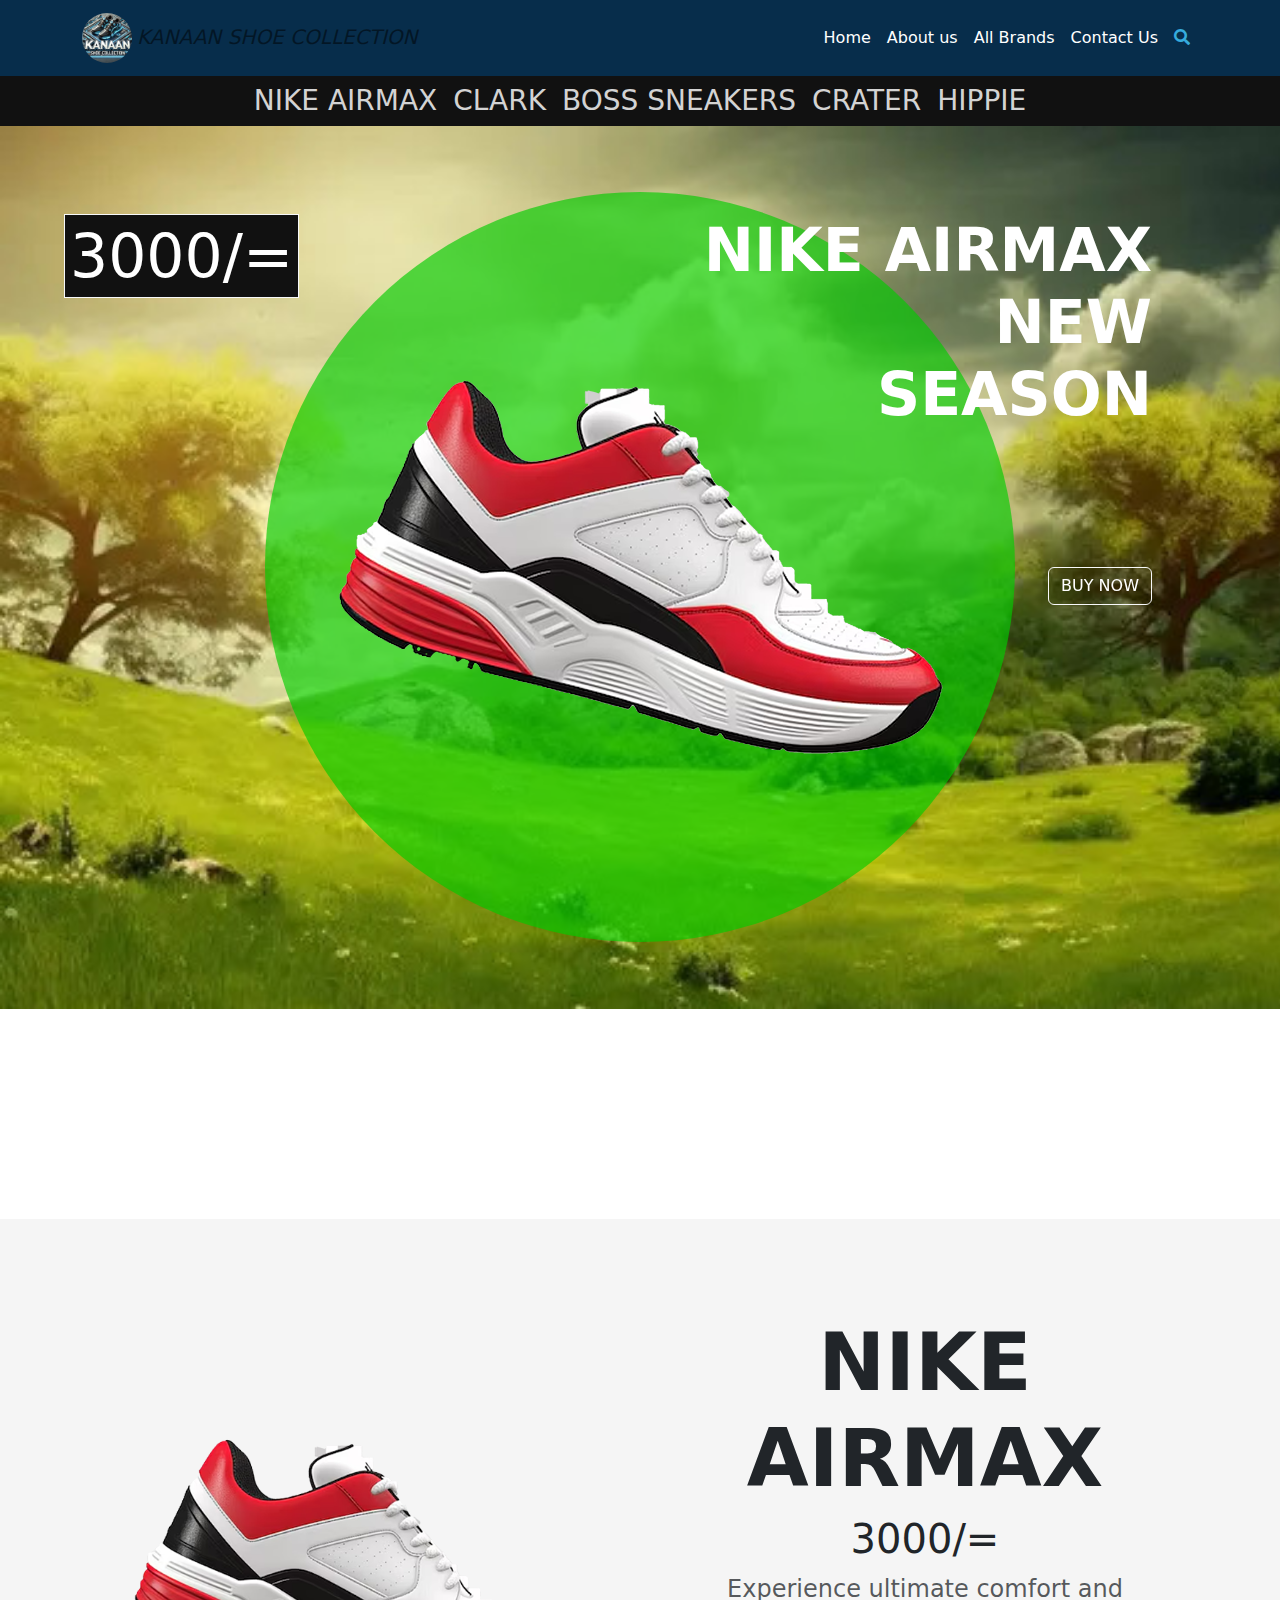
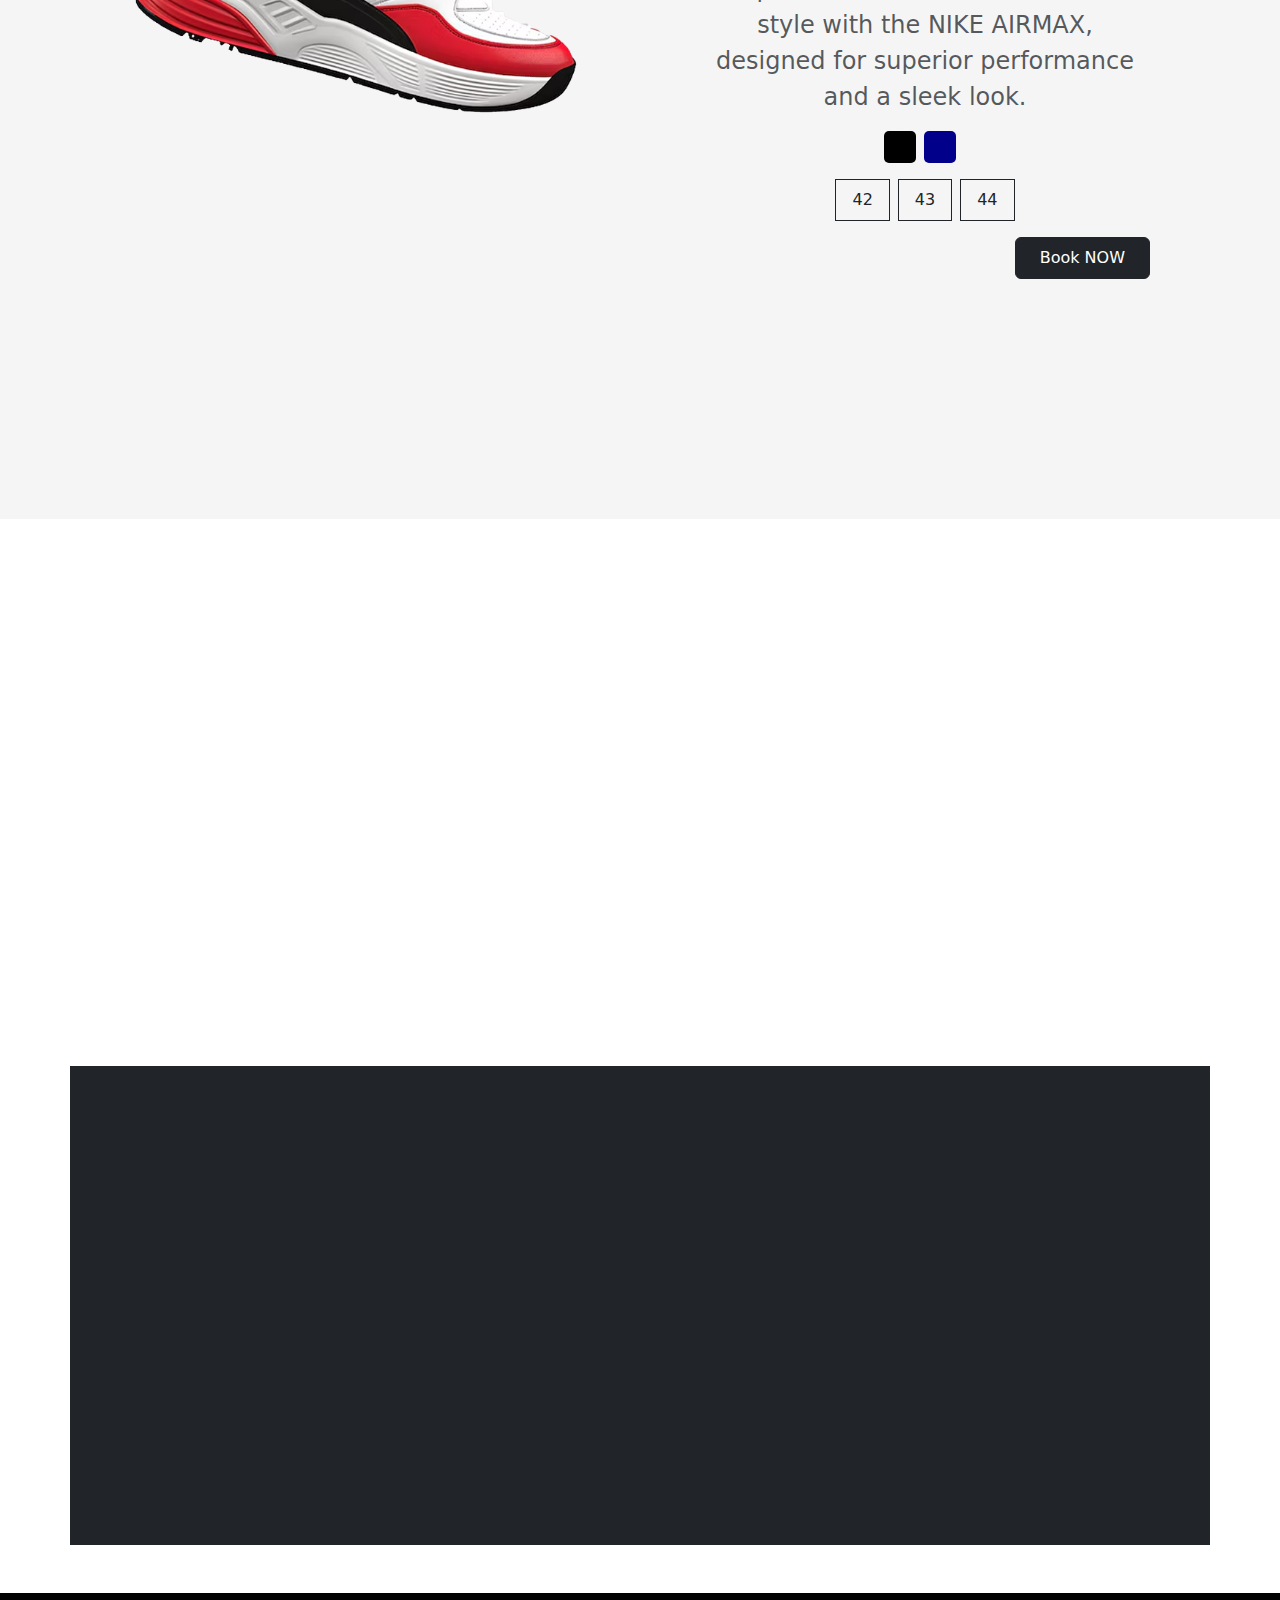
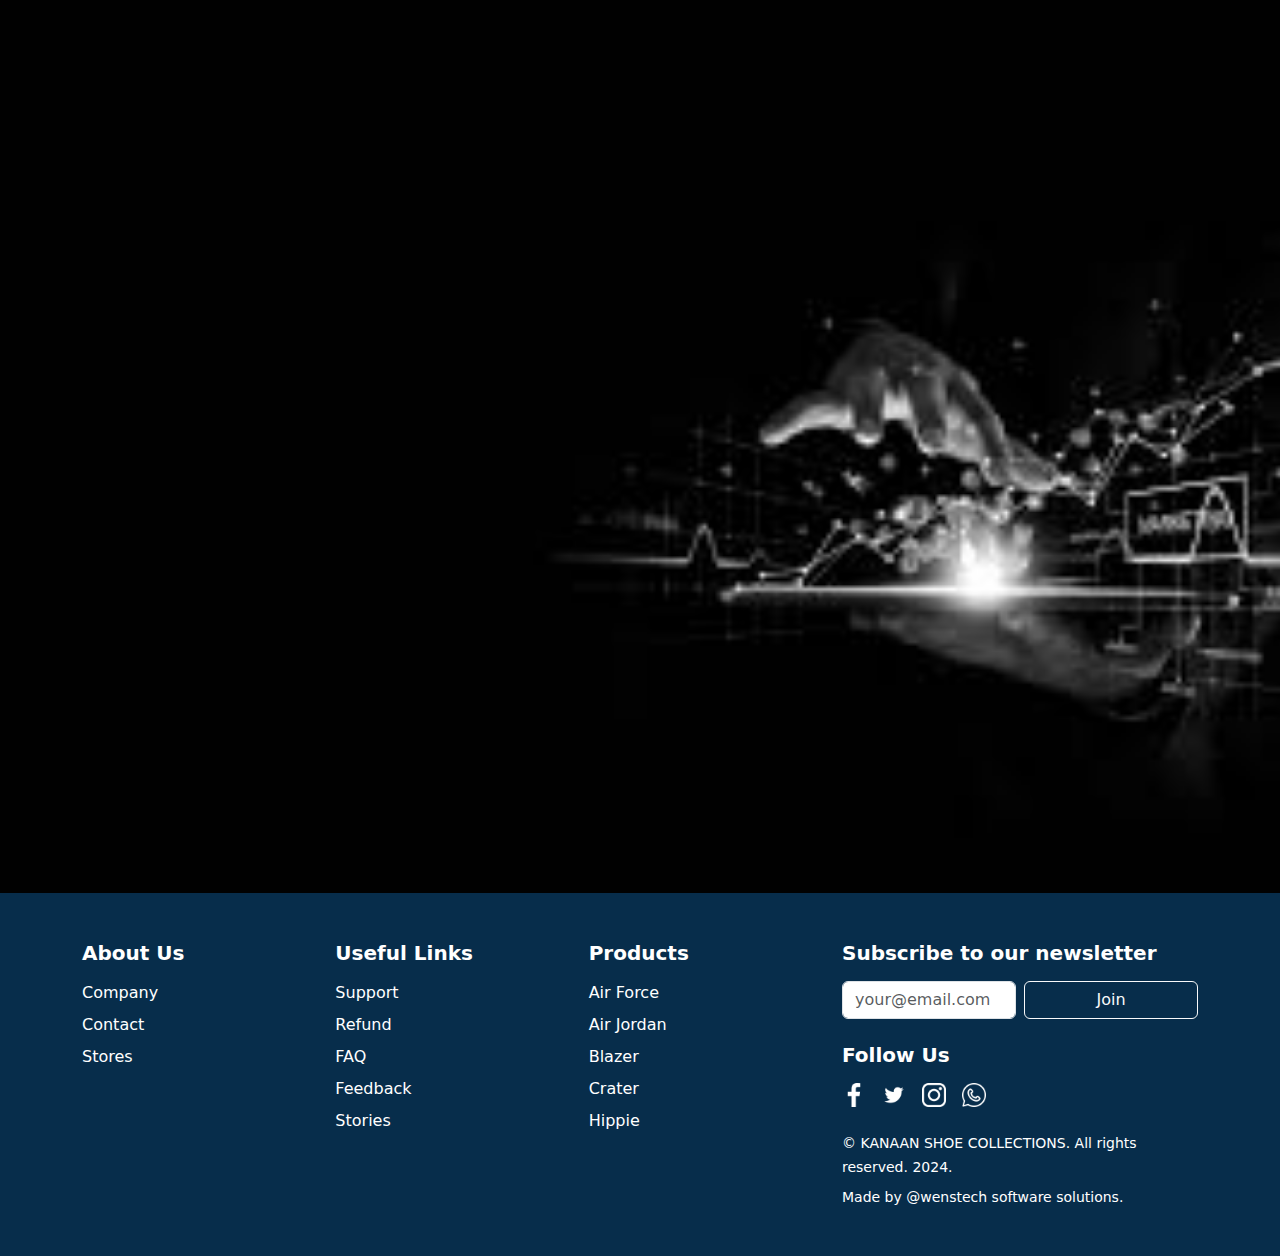
==== index.html @ 72d90476 "9" ====
<!DOCTYPE html>
<html lang="en">

<head>
    <meta charset="UTF-8">
    <meta http-equiv="X-UA-Compatible" content="IE=edge">
    <meta name="viewport" content="width=device-width, initial-scale=1.0">
    <link href="https://fonts.googleapis.com/css2?family=Lato:ital,wght@0,100;0,300;0,400;0,700;0,900;1,100;1,300;1,400;1,700;1,900&display=swap" rel="stylesheet">
    <link rel="stylesheet" href="style.css">
    <link href="https://cdn.jsdelivr.net/npm/bootstrap@5.3.0-alpha1/dist/css/bootstrap.min.css" rel="stylesheet">
    <link rel="stylesheet" href="https://cdnjs.cloudflare.com/ajax/libs/font-awesome/5.15.3/css/all.min.css">
    <link rel="stylesheet" href="https://unpkg.com/aos@next/dist/aos.css" />
    <title>KANAAN SHOE COLLECTION</title>
    <!-- Favicon -->
    <link rel="icon" href="./images/logo.webp" type="image/webp" sizes="16x16" />
</head>

<body>
    <!-- Search Bar -->
    <div id="searchBar" class="container-fluid py-3 d-none" style="background-color: #f8f9fa; border-bottom: 1px solid #dee2e6;">
        <div class="container">
            <div class="position-relative">
                <input style="margin-left: 15px; margin-right: 15px;" type="text" class="form-control" placeholder="Search..." aria-label="Search">
                <button class="btn position-absolute end-0 top-50 translate-middle-y border-0" type="button" id="closeSearch" style="background: none; padding-right: 10px;">
                    <i class="fas fa-times"></i>
                </button>
            </div>
        </div>
    </div>

    <!-- Navbar -->
    <nav class="navbar navbar-expand-lg navbar-dark" style="background-color: #072D4B;">
        <div class="container">
            <button class="navbar-toggler" type="button" data-bs-toggle="collapse" data-bs-target="#navbarNav" aria-controls="navbarNav" aria-expanded="false" aria-label="Toggle navigation">
                <span class="navbar-toggling-icon"></span>
            </button>
            <a class="navbar-brand d-flex align-items-center" href="#">
                <span class="brand-text" style="color: rgba(0, 0, 0, 0.5);"><img src="images/logo.webp" width="50" height="50" style="border-radius: 50%;" alt="Shoo Store Logo"><i style="margin-left: 5px;">KANAAN SHOE COLLECTION</i></span>
            </a>
            <a class="nav-link d-lg-none search-icon-mobile" href="#">
                <i class="fas fa-search"></i>
            </a>
            <div class="collapse navbar-collapse" id="navbarNav">
                <ul class="navbar-nav ms-auto">
                    <li class="nav-item"><a class="nav-link" href="#">Home</a></li>
                    <li class="nav-item"><a class="nav-link" href="#about-us">About us</a></li>
                    <li class="nav-item"><a class="nav-link" href="brands.html">All Brands</a></li>
                    <li class="nav-item"><a class="nav-link" href="#contact-us">Contact Us</a></li>
                    <li class="nav-item search-icon d-none d-lg-block">
                        <a class="nav-link" href="#">
                            <i class="fas fa-search" style="color: #36abdd;"></i>
                        </a>
                    </li>
                </ul>
            </div>
        </div>
    </nav>

    <!-- Navigation Bar (Custom Nav) -->
<nav id="nav" class="py-3" style="width: 100% !important; margin: 0 !important; padding: 0 !important; background-color: #111;">
    <div class="navTop d-flex justify-content-between align-items-center">
        <div class="navItem"></div>
    </div>
    <div class="navBottom d-flex justify-content-center align-items-center flex-wrap">
        <h3 class="menuItem mx-2 my-2">NIKE AIRMAX</h3>
        <h3 class="menuItem mx-2 my-2">CLARK</h3>
        <h3 class="menuItem mx-2 my-2">BOSS SNEAKERS</h3>
        <h3 class="menuItem mx-2 my-2">CRATER</h3>
        <h3 class="menuItem mx-2 my-2">HIPPIE</h3>
    </div>
</nav>

    <!-- Slider -->
    <div class="slider position-relative" style="background-color: white !important;">
        <div class="sliderWrapper d-flex">
            <div class="sliderItem flex-column align-items-center justify-content-center position-relative w-100">
                <img src="./img/nike1.png" alt="Nike Air Force" class="sliderImage img-fluid" data-aos="fade-up">
                <div class="sliderBgCircle position-absolute"></div>
                <h1 class="sliderTitle position-absolute text-white" data-aos="fade-up">NIKE AIRMAX <br> NEW <br> SEASON</h1>
                <h2 class="sliderPrice position-absolute text-white border border-light" data-aos="fade-up">3000/=</h2>
                <a href="#product"><button class="buyButton position-absolute btn text-white border border-light" data-aos="fade-up">BUY NOW</button></a>
            </div>
            <div class="sliderItem flex-column align-items-center justify-content-center position-relative w-100">
                <img src="./images/clack1.png" alt="Nike Jordan" class="sliderImage img-fluid" data-aos="fade-up">
                <div class="sliderBgCircle position-absolute"></div>
                <h1 class="sliderTitle position-absolute text-white" data-aos="fade-up">CLARK <br> NEW <br> SEASON</h1>
                <h2 class="sliderPrice position-absolute text-white border border-light" data-aos="fade-up">3000/=</h2>
                <a href="#product"><button class="buyButton position-absolute btn text-white border border-light" data-aos="fade-up">BUY NOW</button></a>
            </div>
            <div class="sliderItem flex-column align-items-center justify-content-center position-relative w-100">
                <img src="./images/sneaker.png" alt="Nike Blazer" class="sliderImage img-fluid" data-aos="fade-up">
                <div class="sliderBgCircle position-absolute"></div>
                <h1 class="sliderTitle position-absolute text-white" data-aos="fade-up">BOSS SNEAKERS <br> NEW <br> SEASON</h1>
                <h2 class="sliderPrice position-absolute text-white border border-light" data-aos="fade-up">3000/=</h2>
                <a href="#product"><button class="buyButton position-absolute btn text-white border border-light" data-aos="fade-up">BUY NOW</button></a>
            </div>
            <div class="sliderItem flex-column align-items-center justify-content-center position-relative w-100">
                <img src="./img/crater.png" alt="Nike Crater" class="sliderImage img-fluid" data-aos="fade-up">
                <div class="sliderBgCircle position-absolute"></div>
                <h1 class="sliderTitle position-absolute text-white" data-aos="fade-up">CRATER <br> NEW <br> SEASON</h1>
                <h2 class="sliderPrice position-absolute text-white border border-light" data-aos="fade-up">30000/=</h2>
                <a href="#product"><button class="buyButton position-absolute btn text-white border border-light" data-aos="fade-up">BUY NOW</button></a>
            </div>
            <div class="sliderItem flex-column align-items-center justify-content-center position-relative w-100">
                <img src="./img/hippie.png" alt="Nike Hippie" class="sliderImage img-fluid" data-aos="fade-up">
                <div class="sliderBgCircle position-absolute"></div>
                <h1 class="sliderTitle position-absolute text-white" data-aos="fade-up">HIPPIE <br> NEW <br> SEASON</h1>
                <h2 class="sliderPrice position-absolute text-white border border-light" data-aos="fade-up">3000/=</h2>
                <a href="#product"><button class="buyButton position-absolute btn text-white border border-light" data-aos="fade-up">BUY NOW</button></a>
            </div>
        </div>
    </div>

    <!-- Features -->
    <div class="features container py-5">
        <div class="row justify-content-around">
            <div class="feature col-12 col-md-4 text-center mb-4">
                <img src="./images/booking.png" alt="" class="featureIcon mb-3" data-aos="fade-up">
                <span class="featureTitle fw-bold" data-aos="fade-up">ONLINE BOOKING</span>
                <span class="featureDescription text-muted" data-aos="fade-up">Online booking available on all orders.</span>
            </div>
            <div class="feature col-12 col-md-4 text-center mb-4">
                <img class="featureIcon mb-3" src="./img/return.png" alt="" data-aos="fade-up">
                <span class="featureTitle fw-bold" data-aos="fade-up">ONE WEEK RETURN</span>
                <span class="featureDescription text-muted" data-aos="fade-up">No question return and easy refund in 7 days.</span>
            </div>
            <div class="feature col-12 col-md-4 text-center mb-4">
                <img class="featureIcon mb-3" src="./img/contact.png" alt="" data-aos="fade-up">
                <span class="featureTitle fw-bold" data-aos="fade-up">CONTACT US</span>
                <span class="featureDescription text-muted" data-aos="fade-up">Keep in touch via email and support system.</span>
            </div>
        </div>
    </div>

<!-- Products -->
<div class="product" id="product" style="min-height: 100vh; background-color: whitesmoke;">
    <div class="container py-5">
        <div class="row align-items-center">
            <div class="col-12 col-md-6">
                <img src="./img/nike1.png" alt="" class="productImage w-100">
            </div>
            <div class="col-12 col-md-6">
                <div class="productDetails p-5">
                    <h1 class="productTitle display-1 fw-bold">NIKE AIRMAX</h1>
                    <h2 class="productPrice fs-1">3000/=</h2>
                    <p class="productDescription fs-4 text-muted">Experience ultimate comfort and style with the NIKE AIRMAX, designed for superior performance and a sleek look.</p>
                    <div class="colors d-flex mb-3">
                        <div class="color me-2" style="width: 32px; height: 32px; border-radius: 5px; background-color: black;"></div>
                        <div class="color" style="width: 32px; height: 32px; border-radius: 5px; background-color: darkblue;"></div>
                    </div>
                    <div class="sizes d-flex mb-3">
                        <div class="size me-2 px-3 py-2 border border-dark">42</div>
                        <div class="size me-2 px-3 py-2 border border-dark">43</div>
                        <div class="size px-3 py-2 border border-dark">44</div>
                    </div>
                    <button class="productButton btn btn-dark float-end px-4 py-2">Book NOW</button>
                </div>
            </div>
        </div>
    </div>
    <!-- Payment -->
    <div class="payment position-fixed d-none flex-column" style="width: 500px; max-width: 90%; height: auto; background-color: rgba(255, 255, 255, 0.5); backdrop-filter: blur(5px); z-index: 9999; top: 50%; left: 50%; transform: translate(-50%, -50%); padding: 20px; border-radius: 10px; box-shadow: 0 0 13px 2px rgba(0,0,0,0.3);">
        <h1 class="payTitle fs-4 text-muted">Personal Information</h1>
        <label class="form-label fs-6 fw-light">Name & Surname</label>
        <input type="text" class="payInput form-control mb-2" placeholder="Janette Bennett">
        <label class="form-label fs-6 fw-light">Phone</label>
        <input type="text" class="payInput form-control mb-2" placeholder="+1 123 4567">
        <label class="form-label fs-6 fw-light">Address</label>
        <input type="text" class="payInput form-control mb-2" placeholder="Delta St. 23 42-167">
        <button class="payButton btn btn-success w-100 mt-3">Checkout</button>
        <span class="close position-absolute top-0 end-0 bg-dark text-white d-flex align-items-center justify-content-center cursor-pointer p-1 rounded-circle" style="width: 20px; height: 20px;">X</span>
    </div>
</div>
    <!-- Gallery -->
    <div class="gallery container py-5">
        <div class="row justify-content-between">
            <div class="galleryItem col-12 col-md-4 text-center mb-4" >
                <h1 class="galleryTitle fw-bold mb-3" data-aos="fade-up">Experience the Best</h1>
                <img src="./images/bb.jpg" alt="" class="galleryImage w-100" data-aos="fade-up">
            </div>
            <div class="galleryItem col-12 col-md-4 text-center mb-4">
                <h1 class="galleryTitle fw-bold mb-3" data-aos="fade-up">Just Do it</h1>
                <img src="https://images.pexels.com/photos/7856965/pexels-photo-7856965.jpeg?auto=compress&cs=tinysrgb&dpr=2&w=500" alt="" class="galleryImage w-100" data-aos="fade-up">
            </div>
            <div class="galleryItem col-12 col-md-4 text-center mb-4">
                <img src="./images/boss.png" alt="" class="galleryImage w-100" data-aos="fade-up">
                <h1 class="galleryTitle fw-bold mt-3" data-aos="fade-up">Be Your Own Boss</h1>
            </div>
        </div>
    </div>

    <!-- New Season -->
    <div class="newSeason container py-5">
        <div class="row justify-content-between">
            <div class="nsItem col-12 col-md-4 text-center text-white bg-dark p-4">
                <img src="./images/col.jpg" alt="" class="nsImage w-100 mb-3" data-aos="fade-up">
            </div>
            <div class="nsItem col-12 col-md-4 text-center text-white bg-dark p-4 d-flex flex-column justify-content-center align-items-center">
                <h3 class="nsTitleSmall text-muted mb-2" data-aos="fade-up">NEW ARRIVALS</h3>
                <h1 class="nsTitle display-4 fw-bold" data-aos="fade-up">New Collections</h1>
                <a href="#nav"><button class="nsButton btn btn-success mt-3 px-4 py-2" data-aos="fade-up">CHOOSE YOUR STYLE</button></a>
            </div>
            <div class="nsItem col-12 col-md-4 text-center text-white bg-dark p-4">
                <img src="./images/lov.jpg" alt="" class="nsImage w-100 mb-3" data-aos="fade-up">
            </div>
        </div>
    </div>

    <!-- About Us -->
    <section id="about-us" class="about-us-section text-light py-5" style="background-color: #072D4B; background-image: url('./images/back2.jpg'); background-size: cover; background-position: center; background-repeat: no-repeat;">
        <div class="container">
            <h2 class="text-center mb-5" data-aos="fade-up">About Us</h2>
            <div class="row align-items-center">
                <div class="col-12 col-lg-6 about-content text-light text-center text-lg-start" data-aos="fade-up">
                    <p>KANAAN is a leading shoe company in Kenya, known for its innovative designs, comfort, and quality craftsmanship. Our mission is to provide every customer with footwear that not only elevates their style but also guarantees long-lasting comfort. With a focus on sustainability and customer satisfaction, KANAAN continues to redefine fashion in the footwear industry.</p>
                </div>
                <div class="col-12 col-lg-6 text-center logo-container mt-4 mt-lg-0" data-aos="fade-up">
                    <img src="./images/logo.webp" alt="KANAAN Logo" class="logo">
                </div>
            </div>
        </div>
    </section>

    <!-- Footer -->
<footer class=" py-5" style="color: white !important;">
    <div class="container">
        <div class="row g-4">
            <div class="footerLeft col-12 col-md-8">
                <div class="row g-4">
                    <div class="footerMenu col-12 col-md-4">
                        <h1 class="footerMenuTitle fs-5 fw-bold text-white mb-3">About Us</h1>
                        <ul class="footerMenuList list-unstyled">
                            <li class="footerListItem text-muted mb-2"><a href="#" class="text-muted text-decoration-none" style="color: white !important;">Company</a></li>
                            <li class="footerListItem text-muted mb-2"><a href="#" class="text-muted text-decoration-none" style="color: white !important;">Contact</a></li>
    
                         
                            <li class="footerListItem text-muted mb-2"><a href="#" class="text-muted text-decoration-none" style="color: white !important;">Stores</a></li>
                        </ul>
                    </div>
                    <div class="footerMenu col-12 col-md-4">
                        <h1 class="footerMenuTitle fs-5 fw-bold text-white mb-3">Useful Links</h1>
                        <ul class="footerMenuList list-unstyled" style="color: white !important;">
                            <li class="footerListItem text-muted mb-2"><a href="#" class="text-muted text-decoration-none" style="color: white !important;">Support</a></li>
                            <li class="footerListItem text-muted mb-2"><a href="#" class="text-muted text-decoration-none" style="color: white !important;">Refund</a></li>
                            <li class="footerListItem text-muted mb-2"><a href="#" class="text-muted text-decoration-none" style="color: white !important;">FAQ</a></li>
                            <li class="footerListItem text-muted mb-2"><a href="#" class="text-muted text-decoration-none" style="color: white !important;">Feedback</a></li>
                            <li class="footerListItem text-muted mb-2"><a href="#" class="text-muted text-decoration-none" style="color: white !important;">Stories</a></li>
                        </ul>
                    </div>
                    <div class="footerMenu col-12 col-md-4">
                        <h1 class="footerMenuTitle fs-5 fw-bold text-white mb-3">Products</h1>
                        <ul class="footerMenuList list-unstyled" style="color: white !important;">
                            <li class="footerListItem text-muted mb-2"><a href="#" class="text-muted text-decoration-none" style="color: white !important;">Air Force</a></li>
                            <li class="footerListItem text-muted mb-2"><a href="#" class="text-muted text-decoration-none" style="color: white !important;">Air Jordan</a></li>
                            <li class="footerListItem text-muted mb-2"><a href="#" class="text-muted text-decoration-none" style="color: white !important;">Blazer</a></li>
                            <li class="footerListItem text-muted mb-2"><a href="#" class="text-muted text-decoration-none" style="color: white !important;">Crater</a></li>
                            <li class="footerListItem text-muted mb-2"><a href="#" class="text-muted text-decoration-none" style="color: white !important;">Hippie</a></li>
                        </ul>
                    </div>
                </div>
            </div>
            <div class="footerRight col-12 col-md-4">
                <div class="footerRightMenu mb-4">
                    <h1 class="footerMenuTitle fs-5 fw-bold text-white mb-3">Subscribe to our newsletter</h1>
                    <div class="footerMail d-flex flex-column flex-md-row">
                        <input type="email" placeholder="your@email.com" class="footerInput form-control me-0 me-md-2 mb-2 mb-md-0" required>
                        <button class="footerButton btn btn-outline-light w-100 w-md-auto">Join</button>
                    </div>
                </div>
                <div class="footerRightMenu mb-4">
                    <h1 class="footerMenuTitle fs-5 fw-bold text-white mb-3">Follow Us</h1>
                    <div class="footerIcons d-flex gap-3 justify-content-center justify-content-md-start">
                        <a href="#" class="footerIcon-link"><img src="./img/facebook.png" alt="Facebook" class="footerIcon" style="width: 24px; height: 24px;"></a>
                        <a href="#" class="footerIcon-link"><img src="./img/twitter.png" alt="Twitter" class="footerIcon" style="width: 24px; height: 24px;"></a>
                        <a href="#" class="footerIcon-link"><img src="./img/instagram.png" alt="Instagram" class="footerIcon" style="width: 24px; height: 24px;"></a>
                        <a href="#" class="footerIcon-link"><img src="./img/whatsapp.png" alt="WhatsApp" class="footerIcon" style="width: 24px; height: 24px;"></a>
                    </div>
                </div>
                <div class="footerRightMenu">
                    <span class="copyright text-muted" style="color: white !important;">© KANAAN SHOE COLLECTIONS. All rights reserved. 2024.</span>
                    <span class="copyright text-muted d-block mt-2" style="color: white !important;">Made by <a href="tel:+254769525570" class="text-white text-decoration-none" >@wenstech software solutions</a>.</span>
                </div>
            </div>
        </div>
    </div>
</footer>
    <script>
        // Search functionality
        const searchIcons = document.querySelectorAll('.search-icon, .search-icon-mobile');
        const searchBar = document.getElementById('searchBar');
        const closeSearch = document.getElementById('closeSearch');
    
        searchIcons.forEach(icon => {
            icon.addEventListener('click', (e) => {
                e.preventDefault();
                searchBar.classList.remove('d-none');
                searchBar.classList.add('show');
                searchBar.querySelector('input').focus();
            });
        });
    
        closeSearch.addEventListener('click', () => {
            searchBar.classList.remove('show');
            setTimeout(() => {
                searchBar.classList.add('d-none');
            }, 1000); // Match the transition duration in CSS
        });
    </script>
    <script src="script.js"></script>
    <script src="https://cdn.jsdelivr.net/npm/bootstrap@5.3.0-alpha1/dist/js/bootstrap.bundle.min.js"></script>
    <script src="https://unpkg.com/aos@next/dist/aos.js"></script>
    <script src="https://cdn.jsdelivr.net/npm/jquery@3.7.1/dist/jquery.min.js"></script>
    <script>
        AOS.init({
            duration: 1000,
            once: true
        });
    </script>
</body>

</html>
---- style.css ----
/* Hide scrollbar for WebKit browsers (Chrome, Safari) */
::-webkit-scrollbar {
  display: none;
}

/* For other browsers (Firefox, Edge) */
html {
  scrollbar-width: none; /* For Firefox */
}

/* Ensure the page is still scrollable */
html, body {
  overflow: auto;
}

/* General Styles */
html {
  font-family: 'Lato', sans-serif;
  scroll-behavior: smooth;
}

body {
  margin: 0;
  padding: 0;
  overflow-x: hidden; /* Prevent horizontal scrolling */
}

/* Navbar Customizations */
.navbar {
  background-color: #072D4B !important;
}

.navbar-brand .brand-text {
  color: rgba(0, 0, 0, 0.5);
}

.navbar-brand img {
  border-radius: 50%;
}

.nav-link {
  color: #ffffff !important;
}

.nav-link:hover {
  color: #36abdd !important;
}

.search-icon i {
  color: #36abdd !important;
}

/* Custom Nav */
#nav {
  background-color: #111;
  color: white;
}

.navBottom {
  padding: 0;
}

.menuItem {
  color: lightgray;
  font-weight: 400;
  margin: 0 0.5rem;
}

.menuItem:hover {
  color: rgb(0, 205, 0);
}

.menuItem:hover:nth-child(2) {
  color: rgb(150, 44, 255);
}

.menuItem:hover:nth-child(3) {
  color: rgb(0, 174, 174);
}

.menuItem:hover:nth-child(4) {
  color: rgb(83, 143, 255);
}

.menuItem:hover:nth-child(5) {
  color: rgb(255, 93, 95);
}

/* Search Bar */
#searchBar {
  transform: translateY(-100%);
  transition: transform 1s ease; /* Reduced transition duration for faster response */
  position: fixed;
  top: 0;
  left: 0;
  right: 0;
  z-index: 1000;
  background-color: #f8f9fa;
  border-bottom: 1px solid #dee2e6;
}

#searchBar.show {
  transform: translateY(0);
}

/* Slider */
.slider {
  background-image: url('images/back.jpg');
  background-size: cover;
  overflow: hidden;
  position: relative;
}

.sliderWrapper {
  display: flex;
  width: 500%;
  transition: all 1.5s ease-in-out;
}

.sliderItem {
  width: 20%;
  display: flex;
  flex-direction: column;
  align-items: center;
  justify-content: center;
  position: relative;
}

.sliderBgCircle {
  width: 750px;
  height: 750px;
  border-radius: 50%;
  position: absolute;
  background-color: rgba(0, 205, 0, 0.65);
}

.sliderImage {
  z-index: 1;
  max-width: 100%;
  height: auto;
}

.sliderTitle {
  position: absolute;
  top: 10%;
  right: 10%;
  font-size: 3.75rem;
  font-weight: 900;
  text-align: right;
  color: white;
  z-index: 1;
}

.sliderPrice {
  position: absolute;
  top: 10%;
  left: 5%;
  font-size: 3.75rem;
  font-weight: 300;
  text-align: right;
  color: white;
  border: 1px solid gray;
  z-index: 1;
}

.buyButton {
  position: absolute;
  top: 50%;
  right: 10%;
  font-size: 1.875rem;
  font-weight: 900;
  text-align: right;
  color: white;
  border: 1px solid gray;
  background-color: black;
  z-index: 1;
  cursor: pointer;
}

.buyButton:hover {
  background-color: white;
  color: black;
}

.sliderItem:nth-child(2) .sliderBgCircle {
  background-color: rgba(102, 51, 153, 0.65);
}

.sliderItem:nth-child(3) .sliderBgCircle {
  background-color: rgba(0, 128, 128, 0.65);
}

.sliderItem:nth-child(4) .sliderBgCircle {
  background-color: rgba(100, 149, 237, 0.65);
}

.sliderItem:nth-child(5) .sliderBgCircle {
  background-color: rgba(211, 103, 105, 0.65);
}

.sliderItem:nth-child(1) .sliderPrice {
  background-color: #111;
  color: rgba(0, 205, 0);
  padding: 5px;
}

.sliderItem:nth-child(2) .sliderPrice {
  background-color: #111;
  color: rgb(150, 44, 255);
  padding: 5px;
}

.sliderItem:nth-child(3) .sliderPrice {
  background-color: #111;
  color: rgb(0, 174, 174);
  padding: 5px;
}

.sliderItem:nth-child(4) .sliderPrice {
  background-color: #111;
  color: rgb(83, 143, 255);
  padding: 5px;
}

.sliderItem:nth-child(5) .sliderPrice {
  background-color: #111;
  color: rgb(255, 93, 95);
  padding: 5px;
}

/* Features */
.featureIcon {
  width: 50px;
  height: 50px;
}

/* Products */
.product {
  background-color: whitesmoke;
  position: relative;
}

.productImage {
  width: 100%;
}

.productDetails {
  position: relative;
  width: 100%;
  padding: 20px;
  text-align: center;
}

.productTitle {
  font-size: 2.5rem;
  font-weight: 900;
}

.productPrice {
  font-size: 2rem;
  font-weight: 300;
}

.productDescription {
  font-size: 1rem;
  color: gray;
}

.colors, .sizes {
  display: flex;
  justify-content: center;
  margin-bottom: 20px;
}

.color {
  width: 32px;
  height: 32px;
  border-radius: 5px;
  margin-right: 10px;
  cursor: pointer;
}

.productButton {
  padding: 10px 20px;
  background-color: black;
  color: white;
  font-weight: 600;
  cursor: pointer;
  border: none;
  border-radius: 4px;
}

.productButton:hover {
  background-color: white;
  color: black;
}

.payment {
  width: 90%;
  max-width: 500px;
  height: auto;
  background-color: rgba(255, 255, 255, 0.5);
  backdrop-filter: blur(5px);
  position: fixed;
  z-index: 9999;
  top: 50%;
  left: 50%;
  transform: translate(-50%, -50%);
  padding: 20px;
  display: none;
  flex-direction: column;
  border-radius: 10px;
  box-shadow: 0 0 13px 2px rgba(0,0,0,0.3);
}

label {
  font-size: 0.875rem;
  font-weight: 300;
}

.payInput {
  padding: 10px;
  margin: 10px 0;
  border: none;
  border-bottom: 1px solid gray;
  border-radius: 10px;
  box-shadow: 0 0 13px 2px rgba(0,0,0,0.3);
}

.payInput::placeholder {
  color: lightgray;
}

.payButton {
  height: 40px;
  width: 100%;
  box-shadow: 0 0 13px 2px rgba(0,0,0,0.3);
  background-color: rgba(0, 205, 0, 0.95);
  color: white;
  cursor: pointer;
  border: none;
  border-radius: 4px;
}

.payTitle {
  font-size: 1.25rem;
  color: rgb(122, 122, 122);
}

.close {
  position: absolute;
  width: 20px;
  height: 20px;
  background-color: rgb(0, 0, 0);
  color: white;
  top: 10px;
  right: 10px;
  display: flex;
  align-items: center;
  justify-content: center;
  cursor: pointer;
  padding: 2px;
  border-radius: 50%;
}

/* Gallery */
.galleryItem {
  padding: 15px;
}

.galleryImage {
  width: 100%;
  height: auto;
}

/* New Season */
.nsItem {
  background-color: black;
  color: white;
  padding: 20px;
  display: flex;
  flex-direction: column;
  align-items: center;
  justify-content: center;
  text-align: center;
}

.nsImage {
  width: 100%;
  height: auto;
  max-height: 500px;
  object-fit: cover;
}

.nsTitle {
  font-size: 2.5rem;
}

/* About Us */
.about-us-section {
  padding: 50px 0;
  background-color: #072D4B;
  background-image: url('./images/back2.jpg');
  background-size: cover;
  background-position: center;
  background-repeat: no-repeat;
  height: 100vh;
}

.logo {
  width: 150px;
  height: 150px;
  border-radius: 50%;
  animation: spinLogo 5s linear infinite;
}

@keyframes spinLogo {
  from {
      transform: rotate(0deg);
  }
  to {
      transform: rotate(360deg);
  }
}

/* Footer */
footer {
  background-color: #072D4B; /* Professional dark blue */
  color: #fff;
  padding: 40px 0; /* Increased padding for a spacious look */
}

.footerMenuTitle {
  font-size: 1.25rem; /* Larger, bold title for professionalism */
  font-weight: 700;
  color: #ffffff; /* White for contrast */
  margin-bottom: 20px; /* More spacing for readability */
}

.footerListItem a {
  color: #A9A9A9; /* Light gray for muted text */
  font-size: 1rem;
  transition: color 0.3s ease;
}

.footerListItem a:hover {
  color: #36abdd; /* Hover effect for interactivity */
  text-decoration: underline; /* Subtle underline for professionalism */
}

.footerInput {
  padding: 10px 15px; /* Larger padding for a premium feel */
  border: 1px solid #4CAF50; /* Green border for brand consistency */
  border-radius: 5px;
  font-size: 1rem;
  color: #333;
}

.footerButton {
  padding: 10px 20px; /* Larger, balanced padding */
  background-color: #4CAF50; /* Green for brand consistency */
  color: #fff;
  border: none;
  border-radius: 5px;
  font-weight: 600;
  transition: background-color 0.3s ease;
}

.footerButton:hover {
  background-color: #45a049; /* Darker green on hover for interactivity */
}

.footerIcons {
  gap: 15px; /* More spacing between icons */
}

.footerIcon {
  width: 24px;
  height: 24px;
  filter: brightness(0) invert(1); /* White icons on dark background */
  transition: opacity 0.3s ease;
}

.footerIcon-link:hover .footerIcon {
  opacity: 0.8; /* Subtle hover effect for professionalism */
}

.copyright {
  font-size: 0.875rem;
  color: #A9A9A9; /* Light gray for muted text */
  font-weight: 400;
}

.copyright a {
  color: #ffffff; /* White for contrast */
  transition: color 0.3s ease;
}

.copyright a:hover {
  color: #36abdd; /* Hover effect for interactivity */
}

/* Responsive Adjustments for Smaller Devices */
@media (max-width: 768px) {
  footer {
      padding: 20px 0; /* Reduced padding on tablets for compactness */
  }

  .footerMenuTitle {
      font-size: 1rem; /* Smaller title on tablets for readability */
      margin-bottom: 15px; /* Reduced margin for tighter spacing */
  }

  .footerListItem a {
      font-size: 0.9rem; /* Slightly smaller text on tablets */
  }

  .footerMail {
      flex-direction: column; /* Stack input and button vertically on tablets */
      align-items: stretch; /* Stretch to full width */
  }

  .footerInput {
      width: 100%; /* Full width on tablets */
      margin-bottom: 10px; /* Space between input and button */
  }

  .footerButton {
      width: 100%; /* Full width on tablets */
  }

  .footerIcons {
      justify-content: center; /* Center icons on tablets */
      gap: 10px; /* Reduced gap for tighter spacing */
  }

  .copyright {
      font-size: 0.8rem; /* Smaller copyright text on tablets */
  }
}

@media (max-width: 480px) {
  footer {
      padding: 1px 0; /* Further reduced padding on phones for compactness */
  }

  .footerMenuTitle {
      font-size: 0.9rem; /* Even smaller title on phones */
      margin-bottom: 10px; /* Minimum margin for tight spacing */
  }

  .footerListItem a {
      font-size: 0.8rem; /* Smaller text on phones for readability */
  }

  .footerInput {
      padding: 8px 12px; /* Reduced padding for smaller screens */
      font-size: 0.9rem; /* Smaller font for input */
  }

  .footerButton {
      padding: 8px 16px; /* Reduced padding for smaller screens */
      font-size: 0.9rem; /* Smaller font for button */
  }

  .footerIcon {
      width: 20px; /* Slightly smaller icons on phones */
      height: 20px;
  }

  .copyright {
      font-size: 0.7rem; /* Even smaller copyright text on phones */
  }
}
/* Responsive Adjustments */
@media (max-width: 768px) {
  .slider {
      clip-path: none;
  }

  .sliderImage {
      max-width: 80%;
  }

  .sliderBgCircle {
      width: 400px;
      height: 400px;
  }

  .sliderTitle {
      font-size: 2rem;
      top: 5%;
      right: 5%;
  }

  .sliderPrice {
      font-size: 2rem;
      top: 5%;
      left: 5%;
  }

  .buyButton {
      top: 60%;
      right: 5%;
      font-size: 1.25rem;
  }

  .navBottom {
      flex-wrap: wrap;
      justify-content: center;
  }

  .menuItem {
      margin: 0.5rem;
      font-size: 1rem;
  }

  .product {
      height: auto;
  }

  .productImage {
      width: 100%;
  }

  .productDetails {
      position: static;
      width: 100%;
      padding: 10px;
      text-align: center;
  }

  .productTitle {
      font-size: 2rem;
  }

  .productPrice {
      font-size: 1.5rem;
  }

  .productDescription {
      font-size: 1rem;
  }

  .gallery, .newSeason {
      flex-direction: column;
  }

  .galleryItem, .nsItem {
      width: 100%;
      padding: 10px;
  }

  .nsImage {
      max-height: 300px;
  }

  .nsTitle {
      font-size: 1.5rem;
  }

  .about-us-section {
      height: auto;
      padding: 20px 0;
  }

  .logo {
      width: 100px;
      height: 100px;
  }

  footer {
      padding: 20px 0; /* Reduced padding on mobile */
  }

  .footerMenuTitle {
      font-size: 1rem; /* Smaller title on mobile */
  }

  .footerListItem a {
      font-size: 0.875rem; /* Smaller text on mobile */
  }

  .footerMail {
      flex-direction: column;
      align-items: stretch;
  }

  .footerInput {
      width: 100%;
      margin-bottom: 10px;
  }

  .footerButton {
      width: 100%;
  }

  .footerIcons {
      justify-content: center; /* Center icons on mobile */
  }
}

@media (max-width: 480px) {
  .sliderImage {
      max-width: 60%;
  }

  .sliderBgCircle {
      width: 250px;
      height: 250px;
  }

  .sliderTitle {
      font-size: 1.5rem;
  }

  .sliderPrice {
      font-size: 1.5rem;
  }

  .buyButton {
      font-size: 1rem;
  }

  .productTitle {
      font-size: 1.5rem;
  }

  .productPrice {
      font-size: 1.25rem;
  }

  .productDescription {
      font-size: 0.875rem;
  }

  .nsTitle {
      font-size: 1.25rem;
  }

  .footerMenuTitle {
      font-size: 0.875rem; /* Even smaller on very small screens */
  }

  .footerListItem a {
      font-size: 0.75rem; /* Smaller text for very small screens */
  }

  .copyright {
      font-size: 0.75rem; /* Smaller copyright text */
  }
}
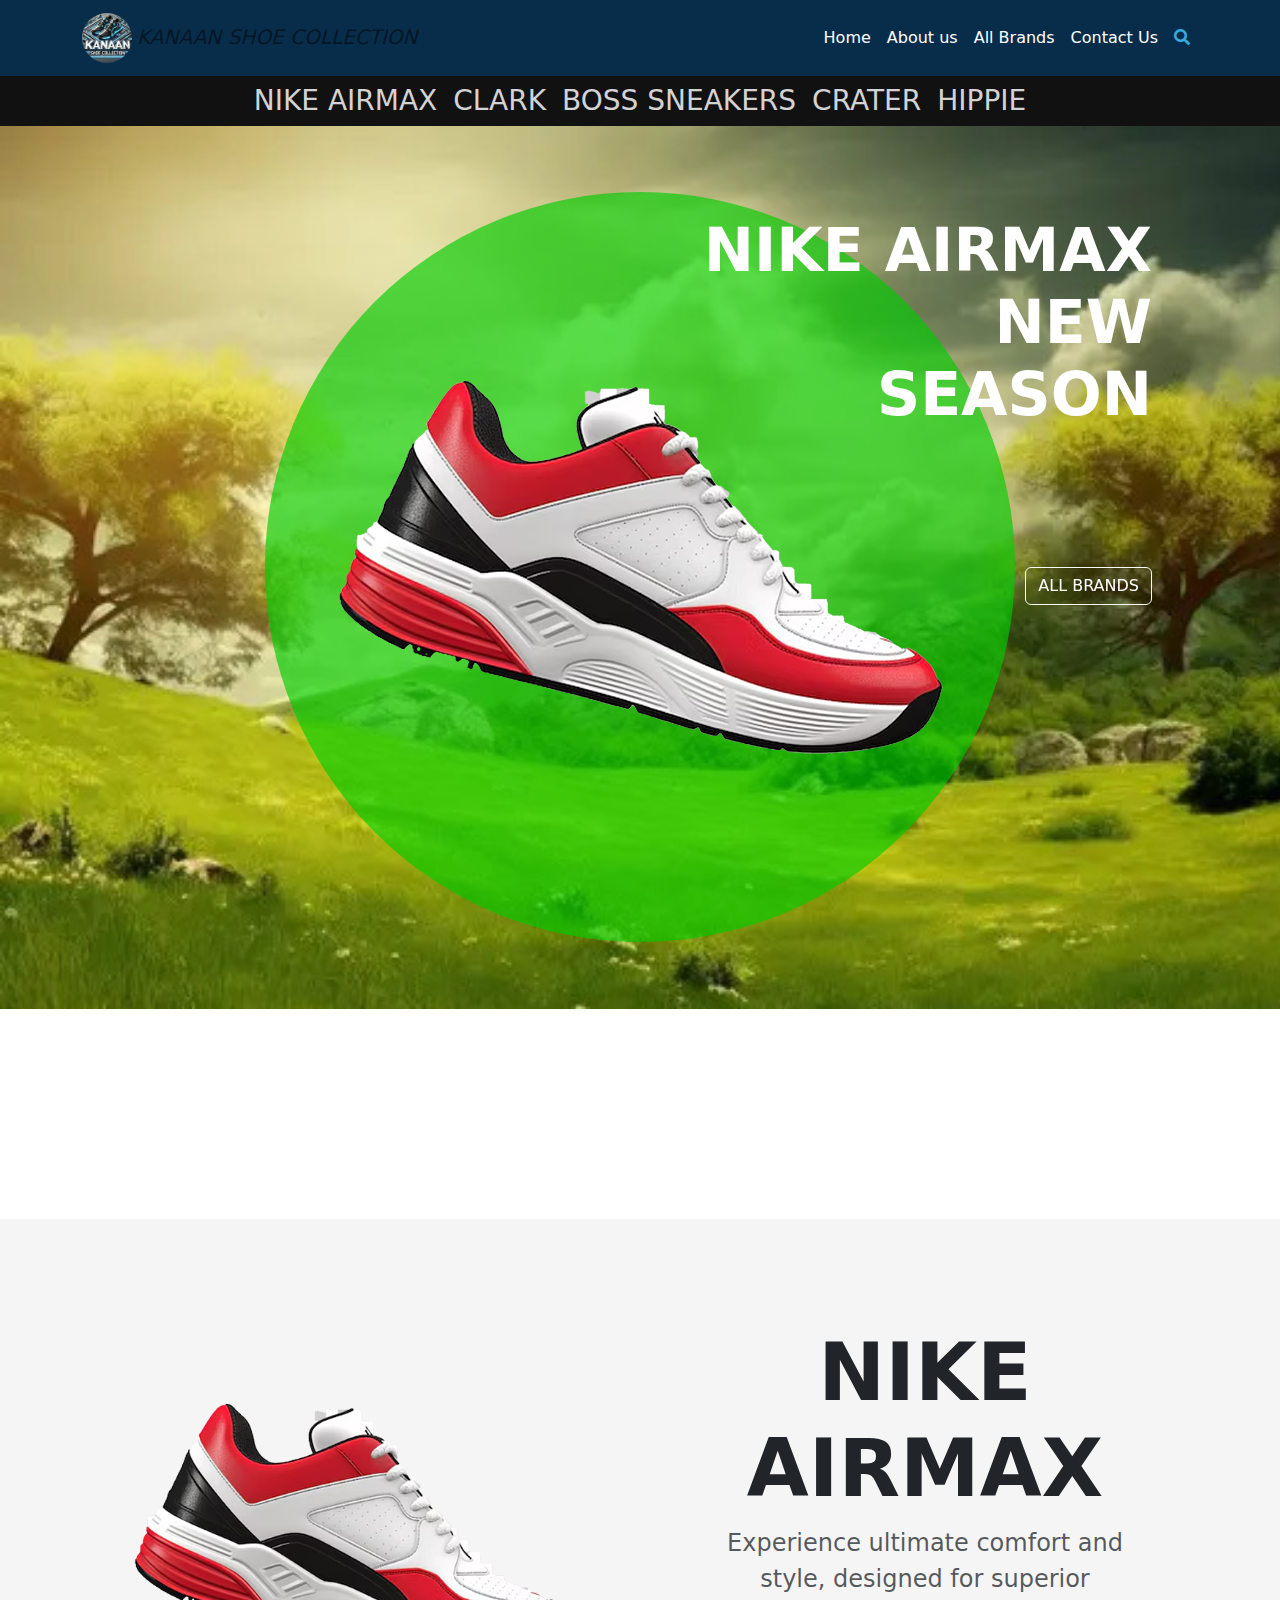
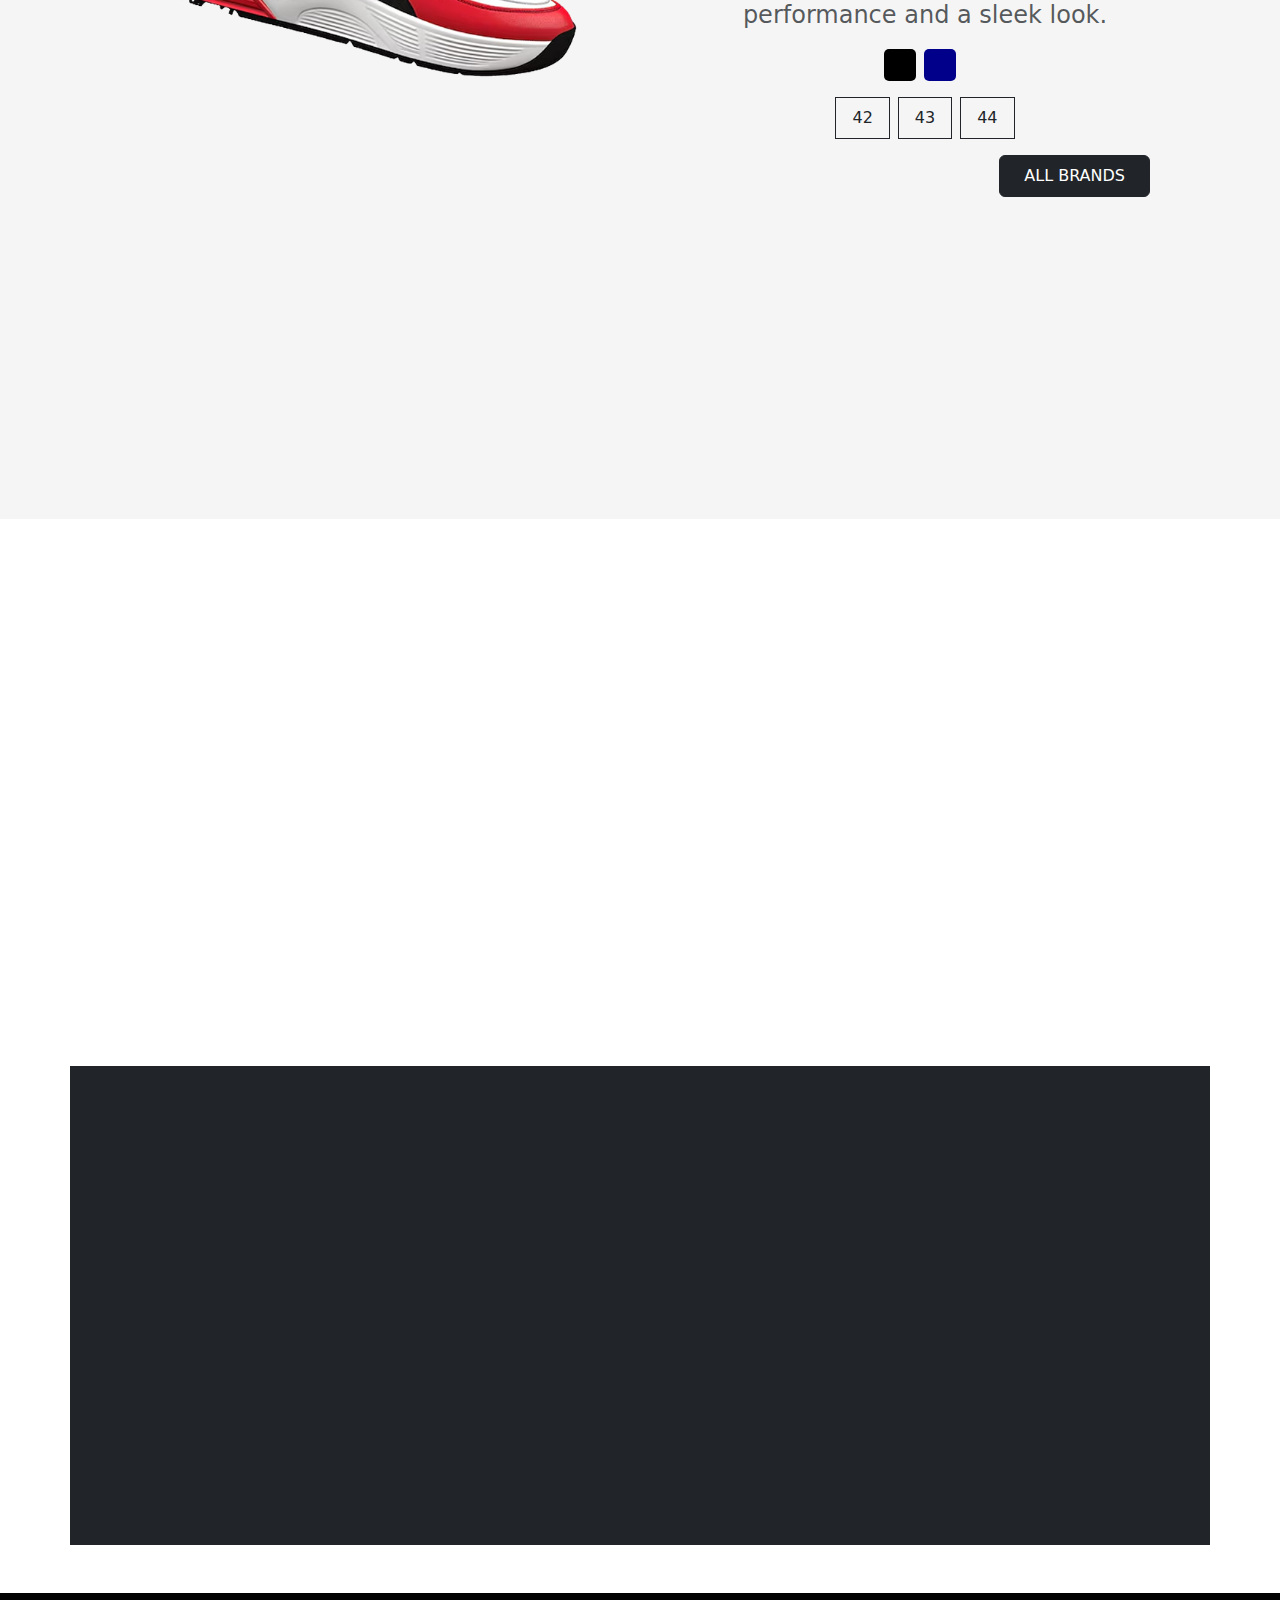
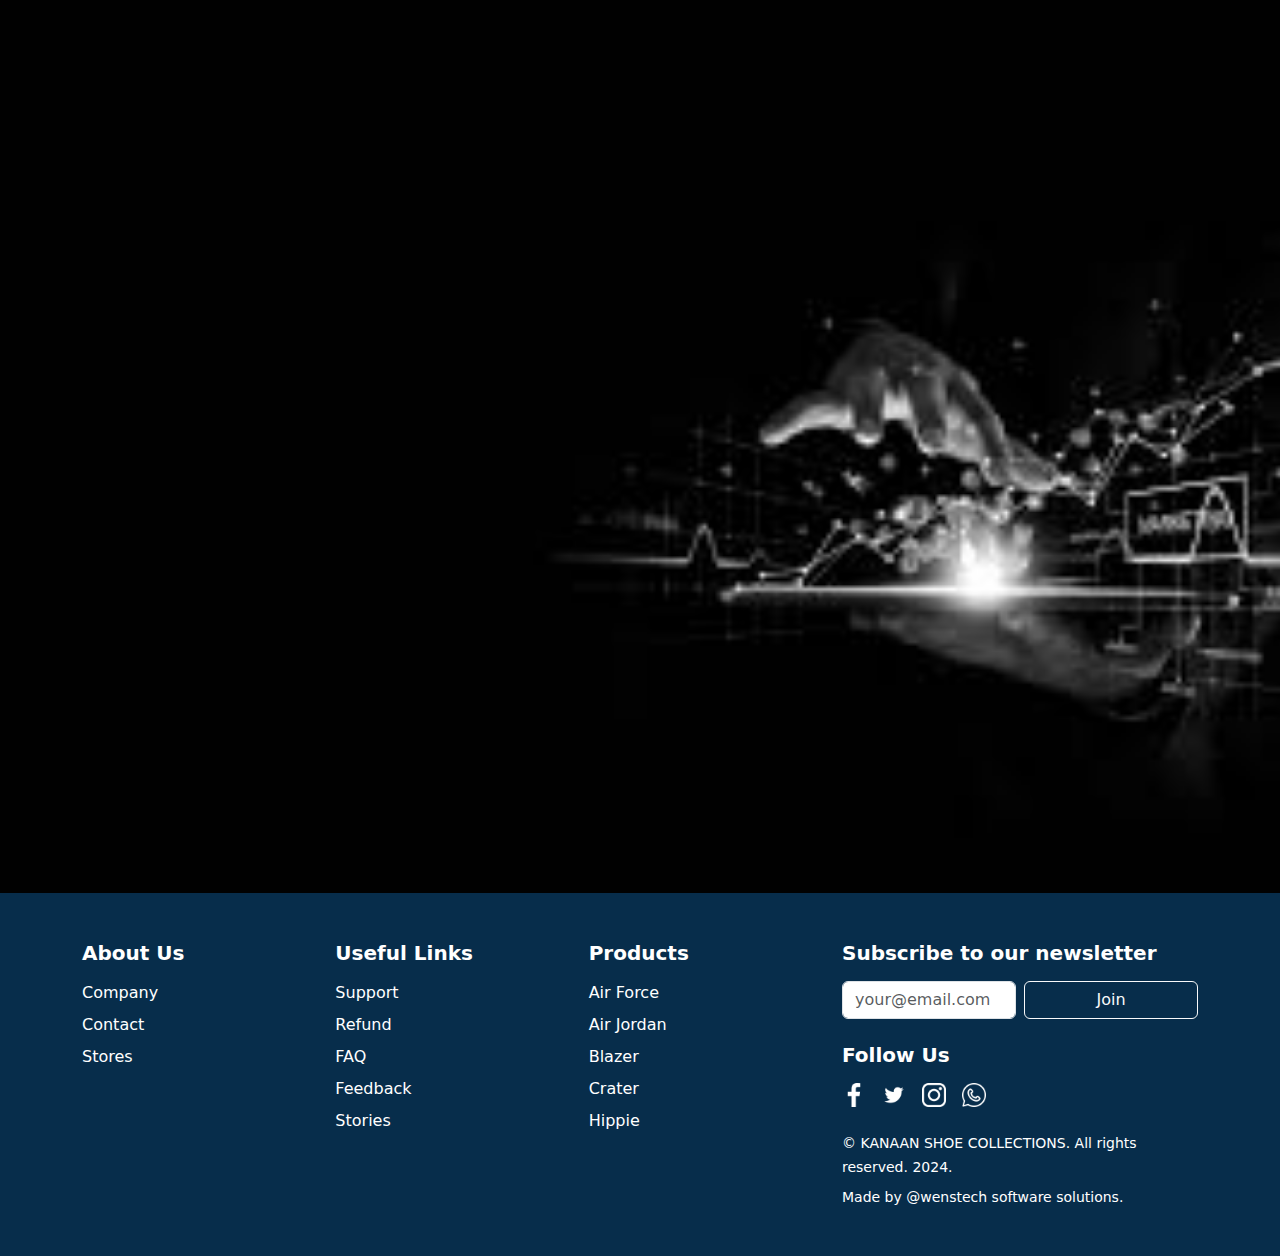
==== commit af9db9cc: "11" ====
--- a/index.html
+++ b/index.html
@@ -77,36 +77,36 @@
                 <img src="./img/nike1.png" alt="Nike Air Force" class="sliderImage img-fluid" data-aos="fade-up">
                 <div class="sliderBgCircle position-absolute"></div>
                 <h1 class="sliderTitle position-absolute text-white" data-aos="fade-up">NIKE AIRMAX <br> NEW <br> SEASON</h1>
-                <h2 class="sliderPrice position-absolute text-white border border-light" data-aos="fade-up">3000/=</h2>
-                <a href="#product"><button class="buyButton position-absolute btn text-white border border-light" data-aos="fade-up">BUY NOW</button></a>
+                <!-- <h2 class="sliderPrice position-absolute text-white border border-light" data-aos="fade-up">3000/=</h2> -->
+                <a href="brands.html"><button class="buyButton position-absolute btn text-white border border-light" data-aos="fade-up">ALL BRANDS</button></a>
             </div>
             <div class="sliderItem flex-column align-items-center justify-content-center position-relative w-100">
                 <img src="./images/clack1.png" alt="Nike Jordan" class="sliderImage img-fluid" data-aos="fade-up">
                 <div class="sliderBgCircle position-absolute"></div>
                 <h1 class="sliderTitle position-absolute text-white" data-aos="fade-up">CLARK <br> NEW <br> SEASON</h1>
-                <h2 class="sliderPrice position-absolute text-white border border-light" data-aos="fade-up">3000/=</h2>
-                <a href="#product"><button class="buyButton position-absolute btn text-white border border-light" data-aos="fade-up">BUY NOW</button></a>
+                <!-- <h2 class="sliderPrice position-absolute text-white border border-light" data-aos="fade-up">3000/=</h2> -->
+                <a href="#product"><button class="buyButton position-absolute btn text-white border border-light" data-aos="fade-up">ORDER NOW</button></a>
             </div>
             <div class="sliderItem flex-column align-items-center justify-content-center position-relative w-100">
                 <img src="./images/sneaker.png" alt="Nike Blazer" class="sliderImage img-fluid" data-aos="fade-up">
                 <div class="sliderBgCircle position-absolute"></div>
                 <h1 class="sliderTitle position-absolute text-white" data-aos="fade-up">BOSS SNEAKERS <br> NEW <br> SEASON</h1>
-                <h2 class="sliderPrice position-absolute text-white border border-light" data-aos="fade-up">3000/=</h2>
-                <a href="#product"><button class="buyButton position-absolute btn text-white border border-light" data-aos="fade-up">BUY NOW</button></a>
+                <!-- <h2 class="sliderPrice position-absolute text-white border border-light" data-aos="fade-up">3000/=</h2> -->
+                <a href="#product"><button class="buyButton position-absolute btn text-white border border-light" data-aos="fade-up">ORDER NOW</button></a>
             </div>
             <div class="sliderItem flex-column align-items-center justify-content-center position-relative w-100">
                 <img src="./img/crater.png" alt="Nike Crater" class="sliderImage img-fluid" data-aos="fade-up">
                 <div class="sliderBgCircle position-absolute"></div>
                 <h1 class="sliderTitle position-absolute text-white" data-aos="fade-up">CRATER <br> NEW <br> SEASON</h1>
-                <h2 class="sliderPrice position-absolute text-white border border-light" data-aos="fade-up">30000/=</h2>
-                <a href="#product"><button class="buyButton position-absolute btn text-white border border-light" data-aos="fade-up">BUY NOW</button></a>
+                <!-- <h2 class="sliderPrice position-absolute text-white border border-light" data-aos="fade-up">30000/=</h2> -->
+                <a href="#product"><button class="buyButton position-absolute btn text-white border border-light" data-aos="fade-up">ORDER NOW</button></a>
             </div>
             <div class="sliderItem flex-column align-items-center justify-content-center position-relative w-100">
                 <img src="./img/hippie.png" alt="Nike Hippie" class="sliderImage img-fluid" data-aos="fade-up">
                 <div class="sliderBgCircle position-absolute"></div>
                 <h1 class="sliderTitle position-absolute text-white" data-aos="fade-up">HIPPIE <br> NEW <br> SEASON</h1>
-                <h2 class="sliderPrice position-absolute text-white border border-light" data-aos="fade-up">3000/=</h2>
-                <a href="#product"><button class="buyButton position-absolute btn text-white border border-light" data-aos="fade-up">BUY NOW</button></a>
+                <!-- <h2 class="sliderPrice position-absolute text-white border border-light" data-aos="fade-up">3000/=</h2> -->
+                <a href="#product"><button class="buyButton position-absolute btn text-white border border-light" data-aos="fade-up">ORDER NOW</button></a>
             </div>
         </div>
     </div>
@@ -142,8 +142,8 @@
             <div class="col-12 col-md-6">
                 <div class="productDetails p-5">
                     <h1 class="productTitle display-1 fw-bold">NIKE AIRMAX</h1>
-                    <h2 class="productPrice fs-1">3000/=</h2>
-                    <p class="productDescription fs-4 text-muted">Experience ultimate comfort and style with the NIKE AIRMAX, designed for superior performance and a sleek look.</p>
+                    <!-- <h2 class="productPrice fs-1">3000/=</h2> -->
+                    <p class="productDescription fs-4 text-muted">Experience ultimate comfort and style, designed for superior performance and a sleek look.</p>
                     <div class="colors d-flex mb-3">
                         <div class="color me-2" style="width: 32px; height: 32px; border-radius: 5px; background-color: black;"></div>
                         <div class="color" style="width: 32px; height: 32px; border-radius: 5px; background-color: darkblue;"></div>
@@ -153,7 +153,8 @@
                         <div class="size me-2 px-3 py-2 border border-dark">43</div>
                         <div class="size px-3 py-2 border border-dark">44</div>
                     </div>
-                    <button class="productButton btn btn-dark float-end px-4 py-2">Book NOW</button>
+                    <!-- <a href="brands.html"><button class="productButton btn btn-dark float-end px-4 py-2">ORDER NOW</button></a> -->
+                    <a href="brands.html"><button class=" btn btn-dark float-end px-4 py-2">ALL BRANDS</button></a>
                 </div>
             </div>
         </div>
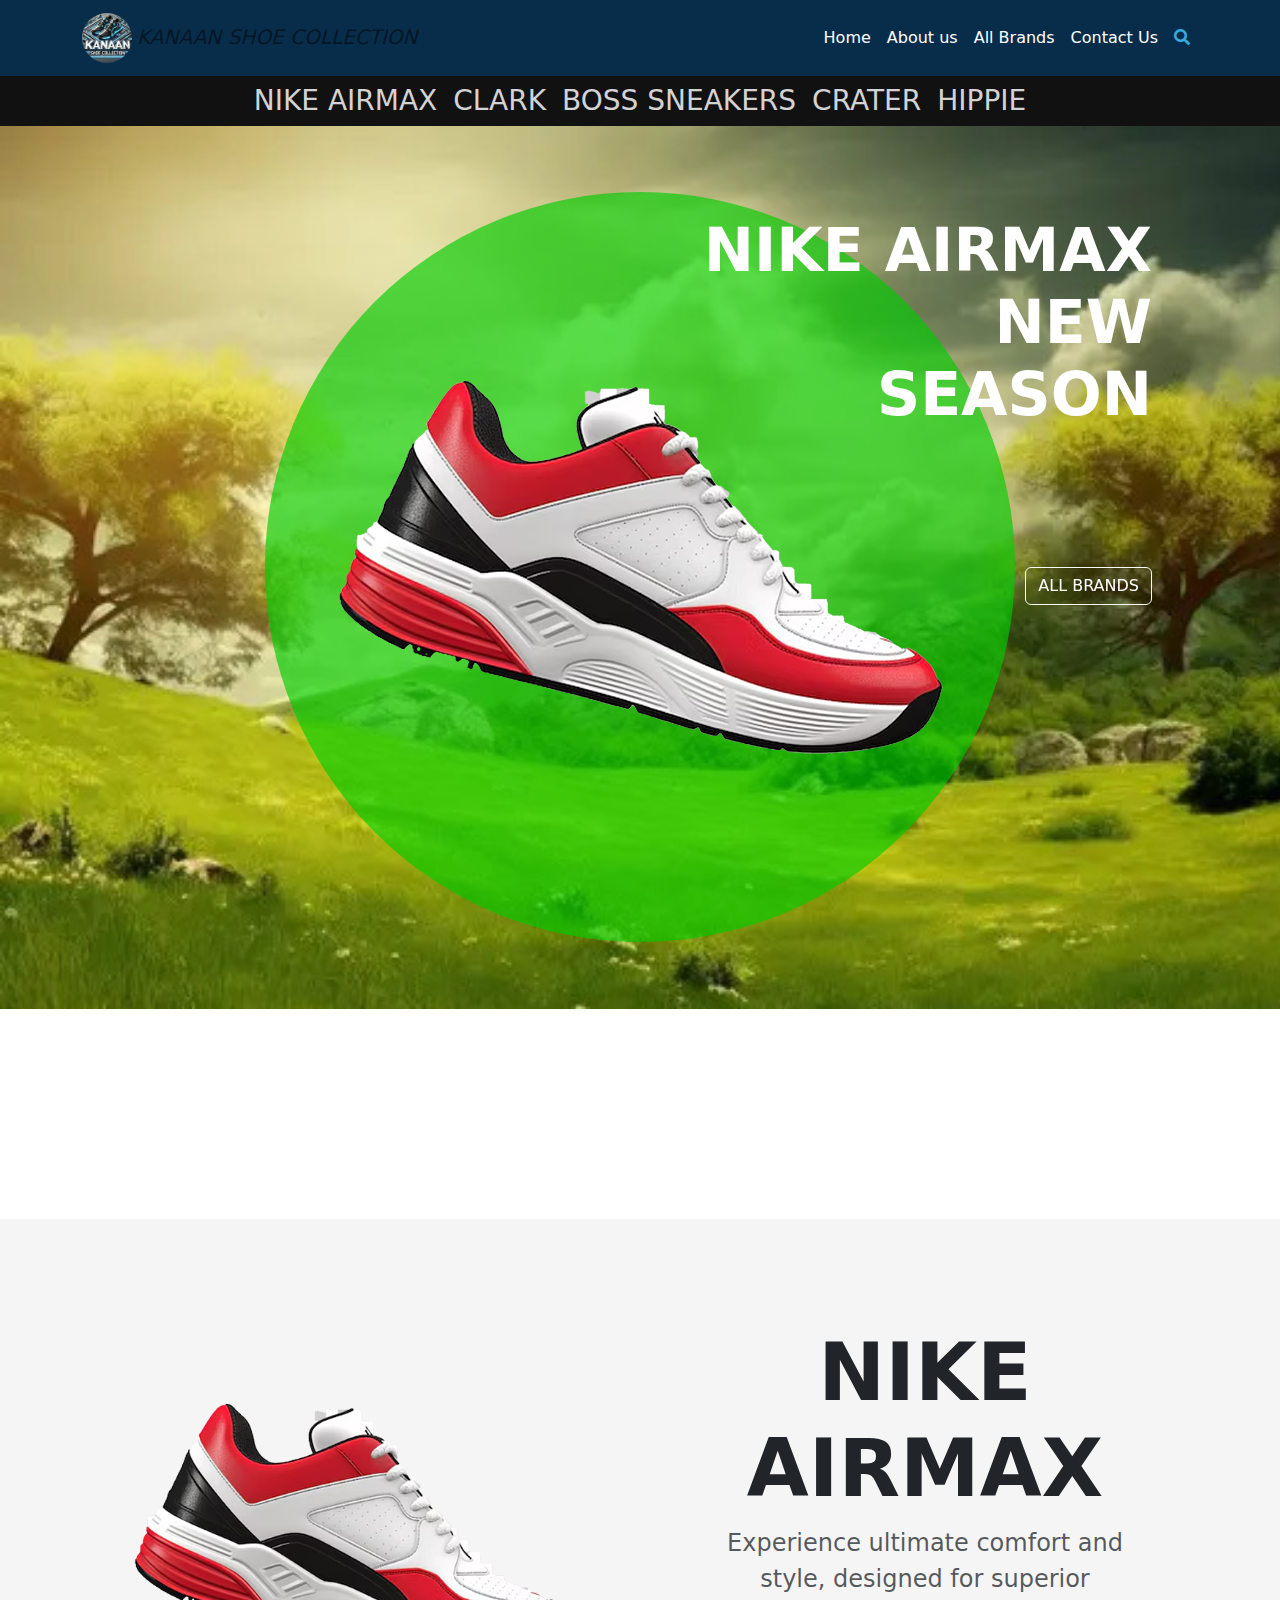
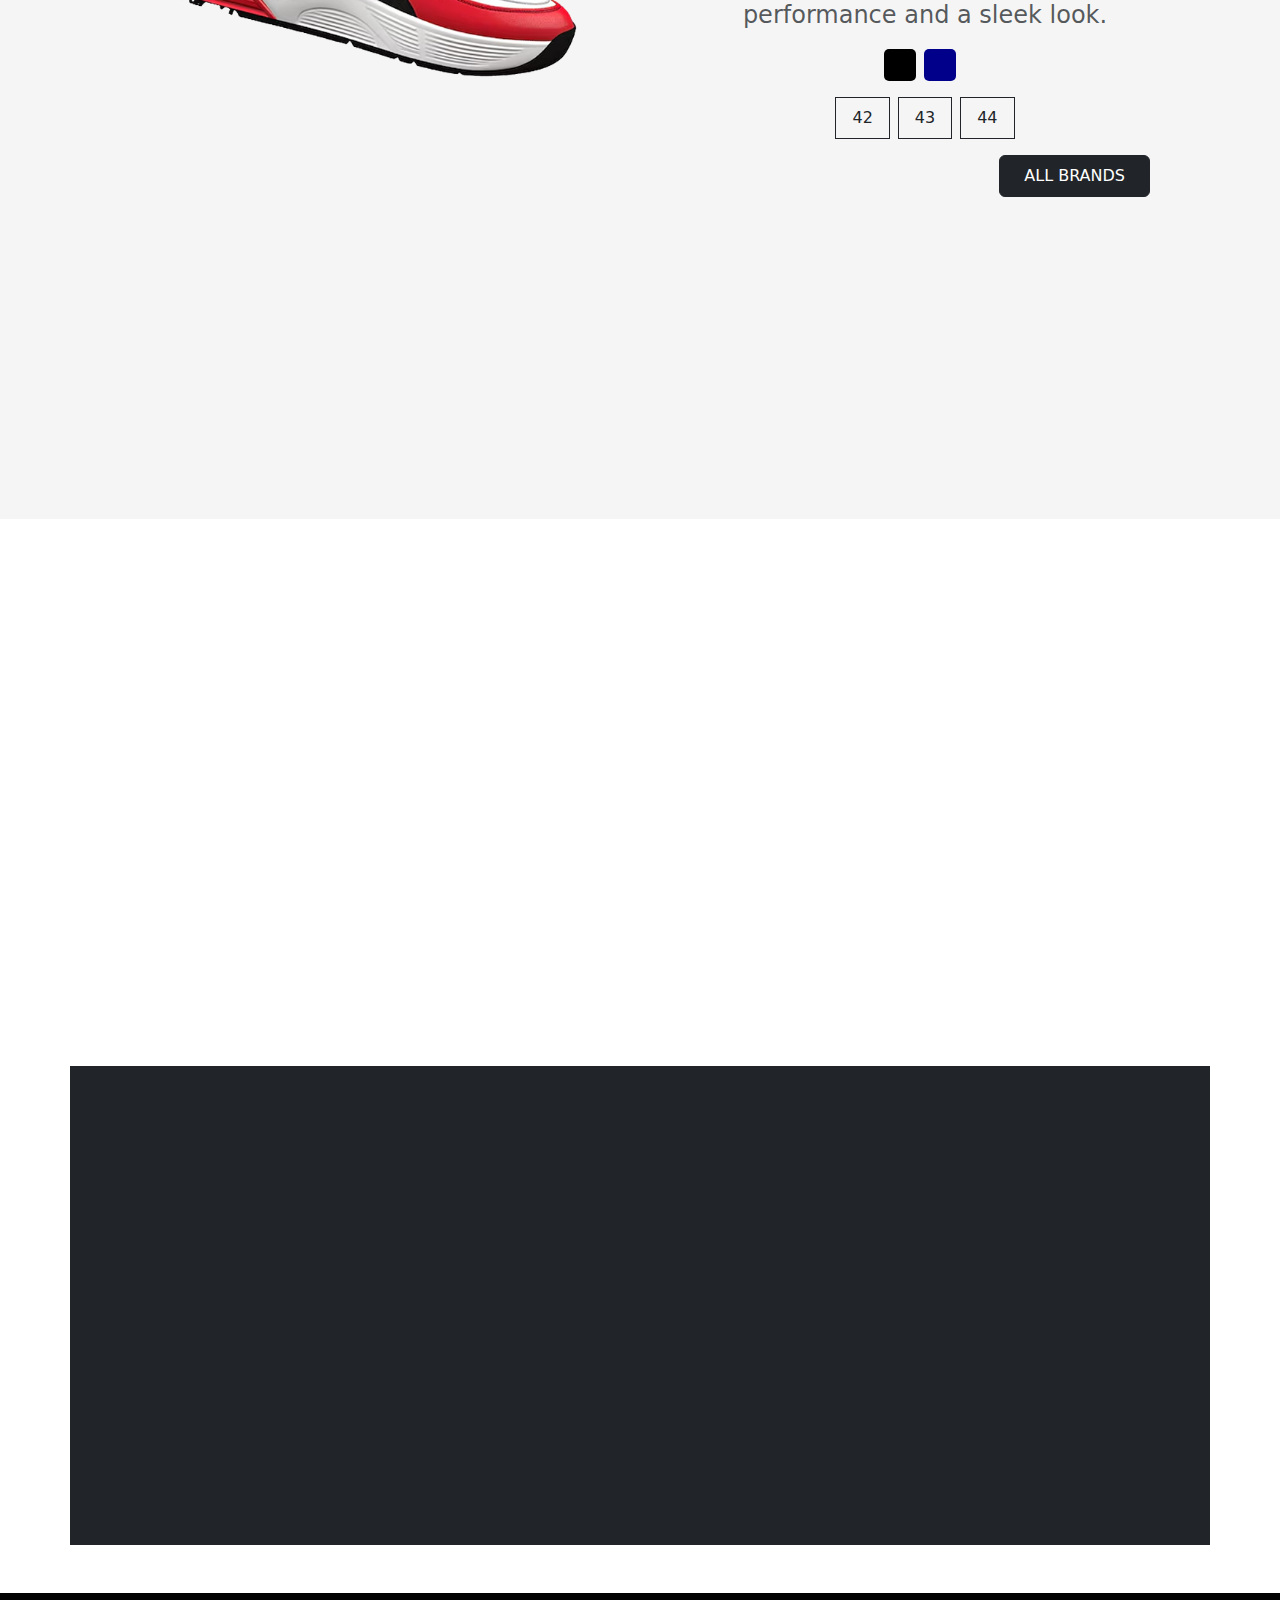
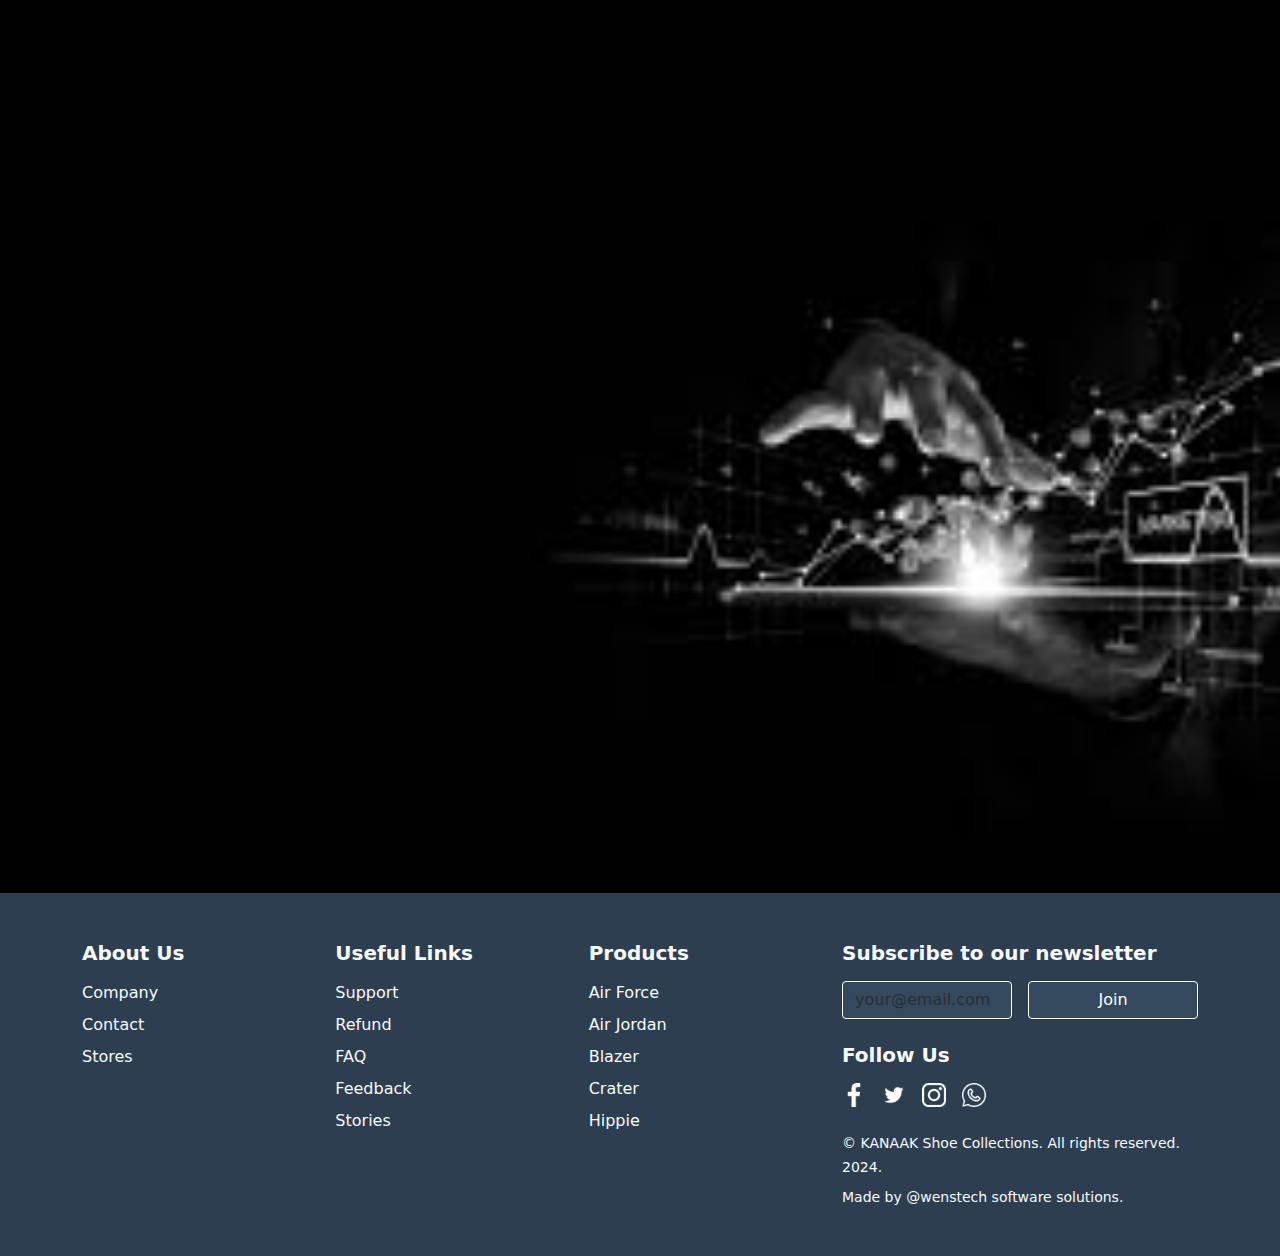
==== commit 42a88067: "13" ====
--- a/index.html
+++ b/index.html
@@ -223,53 +223,54 @@
     </section>
 
     <!-- Footer -->
-<footer class=" py-5" style="color: white !important;">
+<footer class="py-5 bg-dark text-light">
     <div class="container">
         <div class="row g-4">
+            <!-- Footer Left (About Us, Useful Links, Products) -->
             <div class="footerLeft col-12 col-md-8">
                 <div class="row g-4">
                     <div class="footerMenu col-12 col-md-4">
-                        <h1 class="footerMenuTitle fs-5 fw-bold text-white mb-3">About Us</h1>
+                        <h1 class="footerMenuTitle fs-5 fw-bold text-light mb-3">About Us</h1>
                         <ul class="footerMenuList list-unstyled">
-                            <li class="footerListItem text-muted mb-2"><a href="#" class="text-muted text-decoration-none" style="color: white !important;">Company</a></li>
-                            <li class="footerListItem text-muted mb-2"><a href="#" class="text-muted text-decoration-none" style="color: white !important;">Contact</a></li>
-    
-                         
-                            <li class="footerListItem text-muted mb-2"><a href="#" class="text-muted text-decoration-none" style="color: white !important;">Stores</a></li>
+                            <li class="footerListItem text-light mb-2"><a href="#" class="text-light text-decoration-none">Company</a></li>
+                            <li class="footerListItem text-light mb-2"><a href="#" class="text-light text-decoration-none">Contact</a></li>
+                            <li class="footerListItem text-light mb-2"><a href="#" class="text-light text-decoration-none">Stores</a></li>
                         </ul>
                     </div>
                     <div class="footerMenu col-12 col-md-4">
-                        <h1 class="footerMenuTitle fs-5 fw-bold text-white mb-3">Useful Links</h1>
-                        <ul class="footerMenuList list-unstyled" style="color: white !important;">
-                            <li class="footerListItem text-muted mb-2"><a href="#" class="text-muted text-decoration-none" style="color: white !important;">Support</a></li>
-                            <li class="footerListItem text-muted mb-2"><a href="#" class="text-muted text-decoration-none" style="color: white !important;">Refund</a></li>
-                            <li class="footerListItem text-muted mb-2"><a href="#" class="text-muted text-decoration-none" style="color: white !important;">FAQ</a></li>
-                            <li class="footerListItem text-muted mb-2"><a href="#" class="text-muted text-decoration-none" style="color: white !important;">Feedback</a></li>
-                            <li class="footerListItem text-muted mb-2"><a href="#" class="text-muted text-decoration-none" style="color: white !important;">Stories</a></li>
+                        <h1 class="footerMenuTitle fs-5 fw-bold text-light mb-3">Useful Links</h1>
+                        <ul class="footerMenuList list-unstyled">
+                            <li class="footerListItem text-light mb-2"><a href="#" class="text-light text-decoration-none">Support</a></li>
+                            <li class="footerListItem text-light mb-2"><a href="#" class="text-light text-decoration-none">Refund</a></li>
+                            <li class="footerListItem text-light mb-2"><a href="#" class="text-light text-decoration-none">FAQ</a></li>
+                            <li class="footerListItem text-light mb-2"><a href="#" class="text-light text-decoration-none">Feedback</a></li>
+                            <li class="footerListItem text-light mb-2"><a href="#" class="text-light text-decoration-none">Stories</a></li>
                         </ul>
                     </div>
                     <div class="footerMenu col-12 col-md-4">
-                        <h1 class="footerMenuTitle fs-5 fw-bold text-white mb-3">Products</h1>
-                        <ul class="footerMenuList list-unstyled" style="color: white !important;">
-                            <li class="footerListItem text-muted mb-2"><a href="#" class="text-muted text-decoration-none" style="color: white !important;">Air Force</a></li>
-                            <li class="footerListItem text-muted mb-2"><a href="#" class="text-muted text-decoration-none" style="color: white !important;">Air Jordan</a></li>
-                            <li class="footerListItem text-muted mb-2"><a href="#" class="text-muted text-decoration-none" style="color: white !important;">Blazer</a></li>
-                            <li class="footerListItem text-muted mb-2"><a href="#" class="text-muted text-decoration-none" style="color: white !important;">Crater</a></li>
-                            <li class="footerListItem text-muted mb-2"><a href="#" class="text-muted text-decoration-none" style="color: white !important;">Hippie</a></li>
+                        <h1 class="footerMenuTitle fs-5 fw-bold text-light mb-3">Products</h1>
+                        <ul class="footerMenuList list-unstyled">
+                            <li class="footerListItem text-light mb-2"><a href="#" class="text-light text-decoration-none">Air Force</a></li>
+                            <li class="footerListItem text-light mb-2"><a href="#" class="text-light text-decoration-none">Air Jordan</a></li>
+                            <li class="footerListItem text-light mb-2"><a href="#" class="text-light text-decoration-none">Blazer</a></li>
+                            <li class="footerListItem text-light mb-2"><a href="#" class="text-light text-decoration-none">Crater</a></li>
+                            <li class="footerListItem text-light mb-2"><a href="#" class="text-light text-decoration-none">Hippie</a></li>
                         </ul>
                     </div>
                 </div>
             </div>
+
+            <!-- Footer Right (Newsletter, Social Media, Copyright) -->
             <div class="footerRight col-12 col-md-4">
                 <div class="footerRightMenu mb-4">
-                    <h1 class="footerMenuTitle fs-5 fw-bold text-white mb-3">Subscribe to our newsletter</h1>
-                    <div class="footerMail d-flex flex-column flex-md-row">
+                    <h1 class="footerMenuTitle fs-5 fw-bold text-light mb-3">Subscribe to our newsletter</h1>
+                    <div class="footerMail d-flex flex-column flex-md-row gap-2">
                         <input type="email" placeholder="your@email.com" class="footerInput form-control me-0 me-md-2 mb-2 mb-md-0" required>
                         <button class="footerButton btn btn-outline-light w-100 w-md-auto">Join</button>
                     </div>
                 </div>
                 <div class="footerRightMenu mb-4">
-                    <h1 class="footerMenuTitle fs-5 fw-bold text-white mb-3">Follow Us</h1>
+                    <h1 class="footerMenuTitle fs-5 fw-bold text-light mb-3">Follow Us</h1>
                     <div class="footerIcons d-flex gap-3 justify-content-center justify-content-md-start">
                         <a href="#" class="footerIcon-link"><img src="./img/facebook.png" alt="Facebook" class="footerIcon" style="width: 24px; height: 24px;"></a>
                         <a href="#" class="footerIcon-link"><img src="./img/twitter.png" alt="Twitter" class="footerIcon" style="width: 24px; height: 24px;"></a>
@@ -278,13 +279,123 @@
                     </div>
                 </div>
                 <div class="footerRightMenu">
-                    <span class="copyright text-muted" style="color: white !important;">© KANAAN SHOE COLLECTIONS. All rights reserved. 2024.</span>
-                    <span class="copyright text-muted d-block mt-2" style="color: white !important;">Made by <a href="tel:+254769525570" class="text-white text-decoration-none" >@wenstech software solutions</a>.</span>
+                    <span class="copyright text-light">© KANAAK Shoe Collections. All rights reserved. 2024.</span>
+                    <span class="copyright text-light d-block mt-2">Made by <a href="tel:+254769525570" class="text-light text-decoration-none">@wenstech software solutions</a>.</span>
                 </div>
             </div>
         </div>
     </div>
 </footer>
+<style>
+    /* Footer Styling */
+footer.bg-dark {
+    background-color: #2c3e50 !important; /* Dark green for KANAAK branding */
+    color: #ffffff;
+}
+
+.footerMenuTitle {
+    font-size: 1.25rem;
+    font-weight: bold;
+}
+
+.footerMenuList a {
+    transition: color 0.3s ease;
+}
+
+.footerMenuList a:hover {
+    color: #adb5bd !important; /* Light gray on hover for better contrast */
+}
+
+.footerInput {
+    border-radius: 0.25rem;
+    border: 1px solid #ffffff;
+    background-color: #34495e; /* Slightly lighter dark background for input */
+    color: #ffffff;
+}
+
+.footerButton {
+    border-radius: 0.25rem;
+    background-color: #34495e; /* Match input background */
+    border-color: #ffffff;
+    color: #ffffff;
+}
+
+.footerButton:hover {
+    background-color: #2c3e50;
+    border-color: #adb5bd;
+    color: #ffffff;
+}
+
+.footerIcons {
+    display: flex; /* Ensure horizontal layout by default */
+    justify-content: center; /* Center icons horizontally on all devices */
+    align-items: center; /* Vertically center icons */
+    flex-wrap: nowrap; /* Prevent wrapping to multiple rows */
+    gap: 1rem; /* Maintain spacing between icons */
+}
+
+.footerIcons img {
+    filter: brightness(0) invert(1); /* Makes icons white for dark background */
+}
+
+.footerIcons a:hover img {
+    filter: brightness(0.8) invert(1); /* Slightly dim on hover for interactivity */
+}
+
+.copyright {
+    font-size: 0.875rem;
+}
+
+.copyright a:hover {
+    color: #adb5bd !important; /* Light gray on hover for link */
+}
+
+@media (max-width: 768px) {
+    .footerLeft, .footerRight {
+        text-align: center;
+    }
+
+    .footerLeft .row {
+        display: flex;
+        flex-wrap: wrap;
+        justify-content: center;
+    }
+
+    .footerMenu {
+        flex: 0 0 33.33%; /* Three columns on small devices */
+        max-width: 33.33%;
+        margin-bottom: 1.5rem;
+        padding: 0 0.5rem; /* Add padding for spacing between columns */
+    }
+
+    .footerMail {
+        flex-direction: column;
+        align-items: center;
+    }
+
+    .footerInput, .footerButton {
+        width: 100% !important;
+        margin-bottom: 0.5rem;
+    }
+
+    .footerIcons {
+        justify-content: center !important; /* Ensure centered on mobile */
+        margin-top: 1rem;
+    }
+
+    .footerMenuTitle {
+        font-size: 1rem; /* Smaller title on mobile for better fit */
+    }
+
+    .footerMenuList a {
+        font-size: 0.9rem; /* Smaller text for mobile readability */
+    }
+
+    .copyright {
+        font-size: 0.75rem;
+    }
+}
+</style>
     <script>
         // Search functionality
         const searchIcons = document.querySelectorAll('.search-icon, .search-icon-mobile');
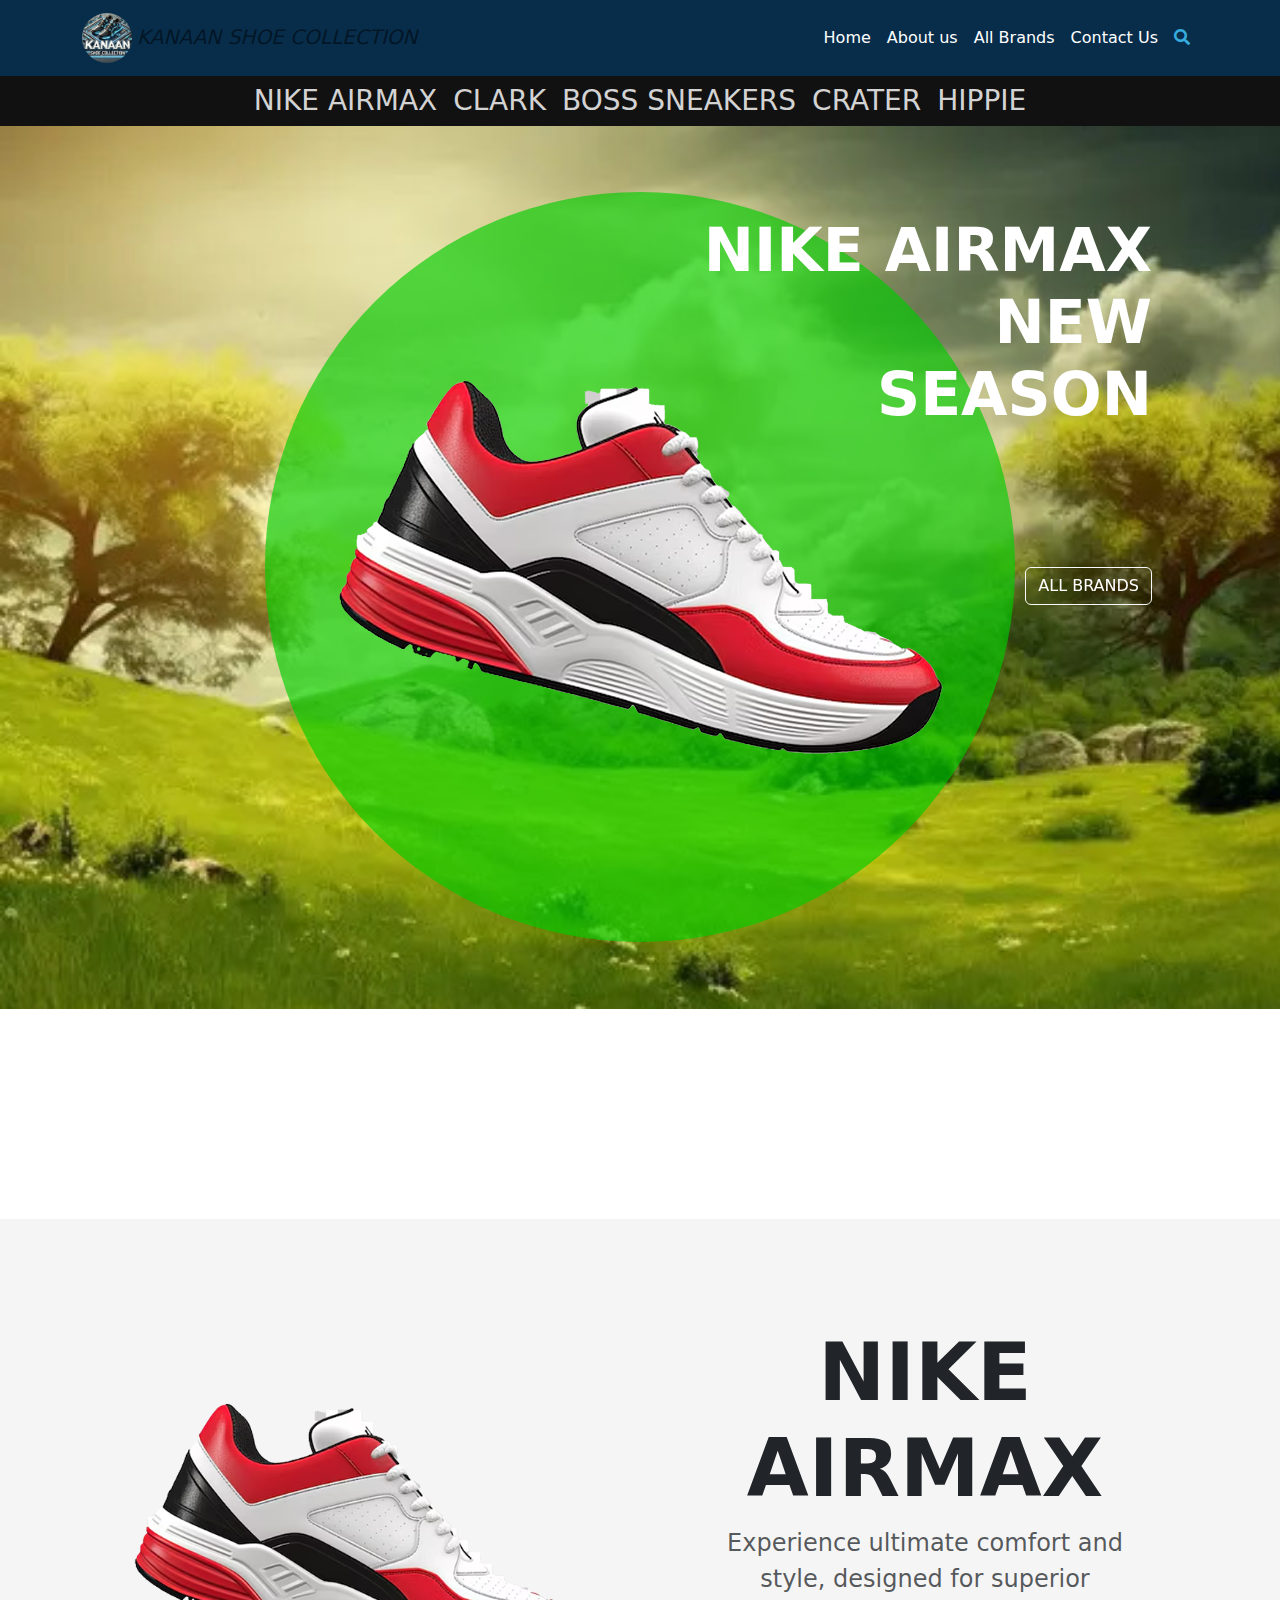
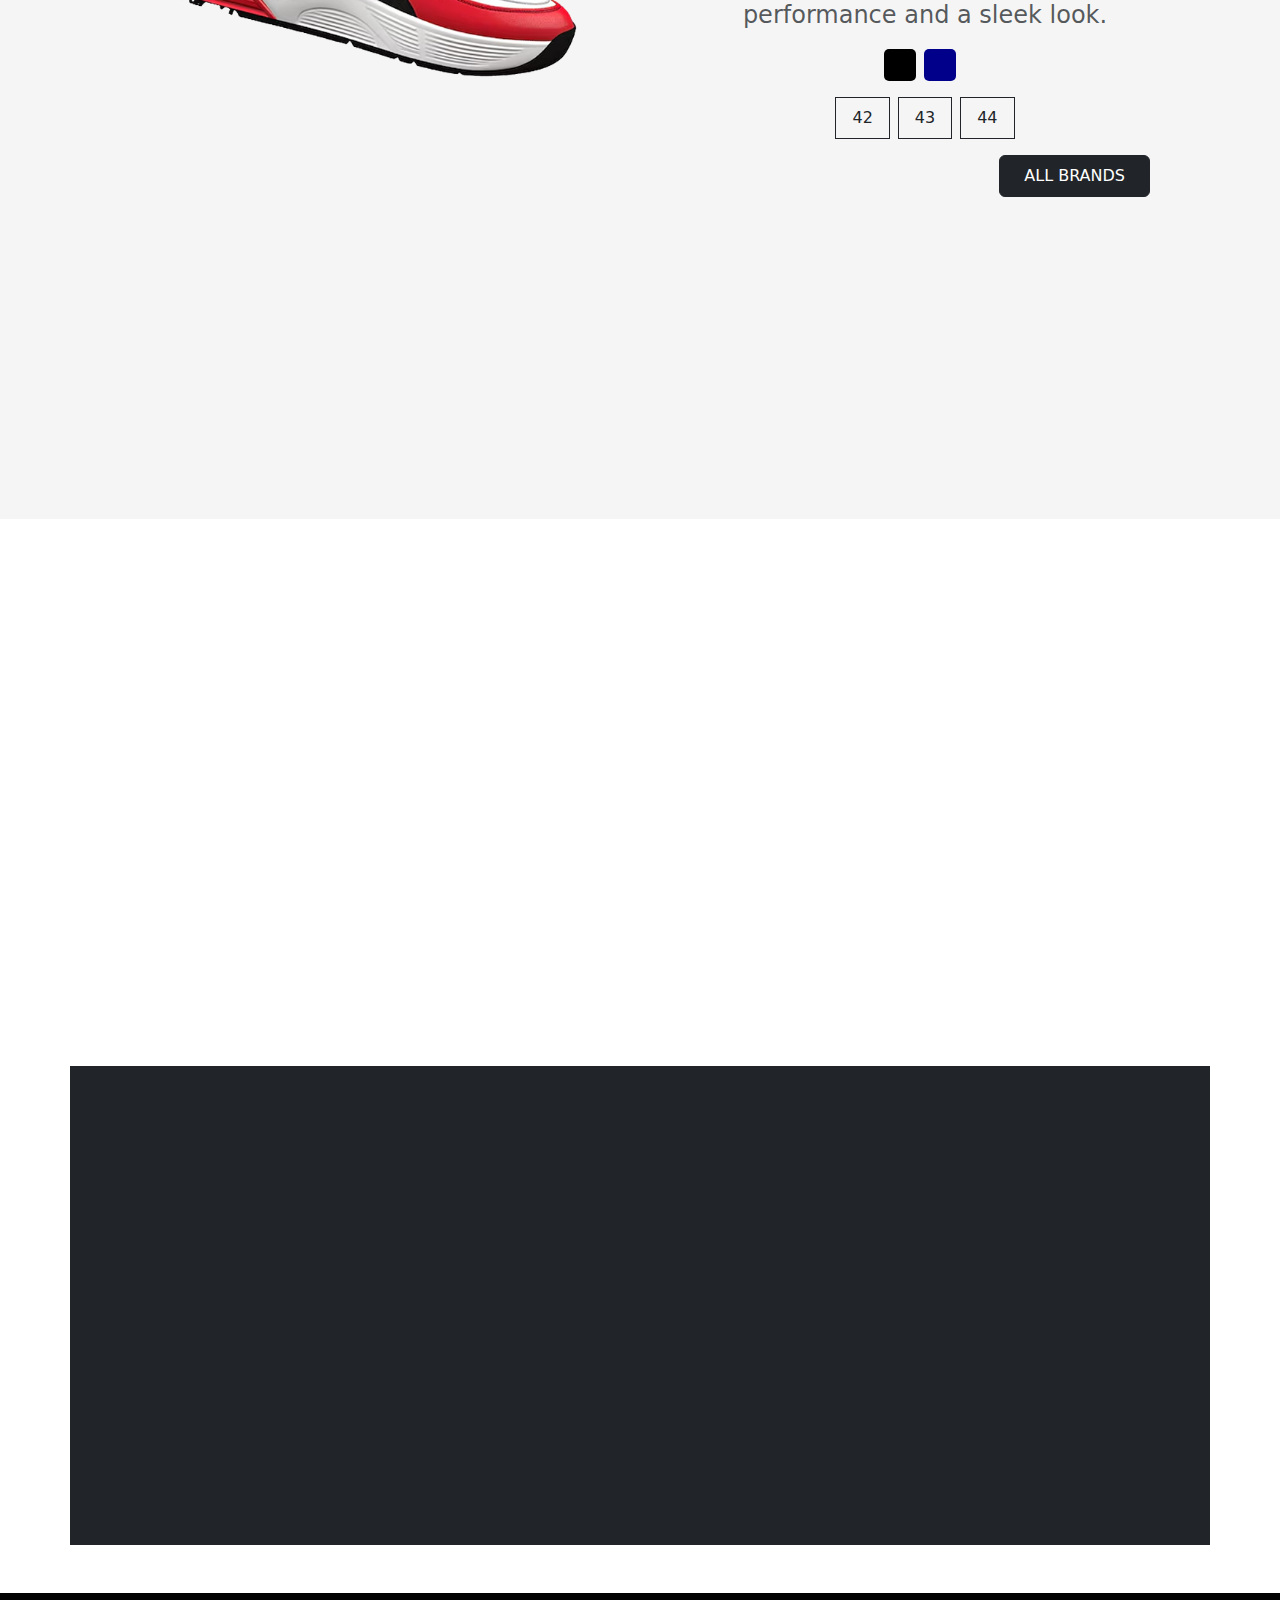
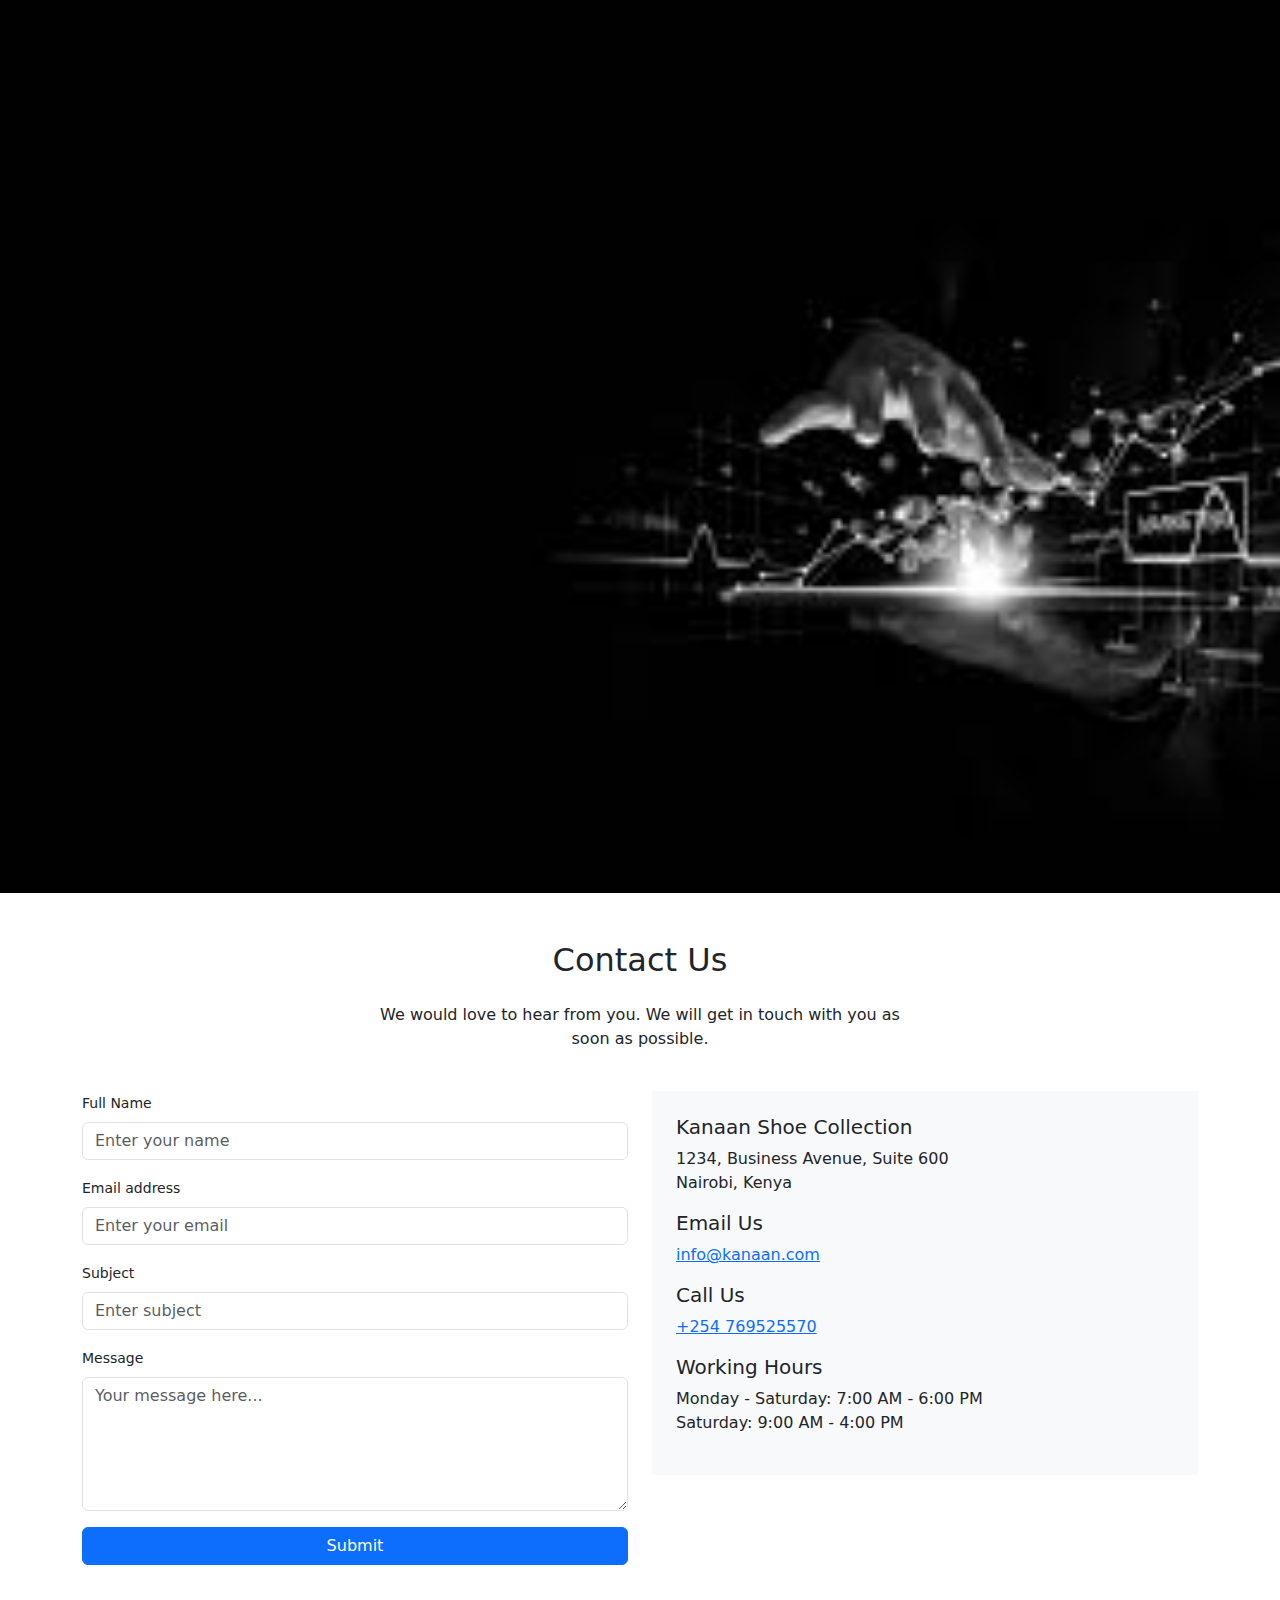
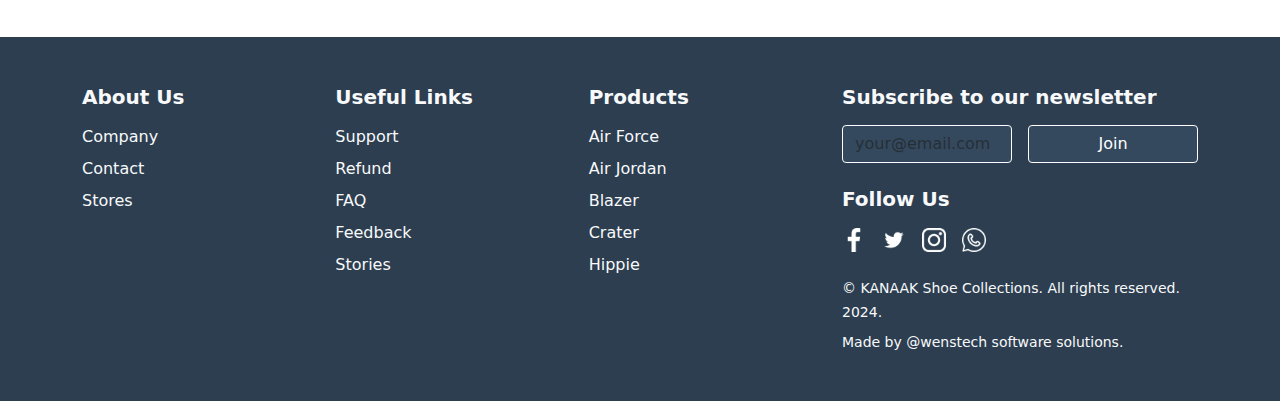
==== commit e3394ded: "15" ====
--- a/index.html
+++ b/index.html
@@ -221,6 +221,57 @@
             </div>
         </div>
     </section>
+
+
+    <!-- contact us -->
+    <section class="container my-5">
+        <div class="row justify-content-center">
+            <div class="col-lg-6 mb-4">
+                <h2 class="text-center mb-4">Contact Us</h2>
+                <p class="text-center">We would love to hear from you. We will get in touch with you as soon as possible.</p>
+            </div>
+        </div>
+    
+        <div class="row">
+            <!-- Contact Form -->
+            <div class="col-lg-6 mb-4">
+                <form>
+                    <div class="mb-3">
+                        <label for="name" class="form-label">Full Name</label>
+                        <input type="text" class="form-control" id="name" placeholder="Enter your name" required>
+                    </div>
+                    <div class="mb-3">
+                        <label for="email" class="form-label">Email address</label>
+                        <input type="email" class="form-control" id="email" placeholder="Enter your email" required>
+                    </div>
+                    <div class="mb-3">
+                        <label for="subject" class="form-label">Subject</label>
+                        <input type="text" class="form-control" id="subject" placeholder="Enter subject" required>
+                    </div>
+                    <div class="mb-3">
+                        <label for="message" class="form-label">Message</label>
+                        <textarea class="form-control" id="message" rows="5" placeholder="Your message here..." required></textarea>
+                    </div>
+                    <button type="submit" class="btn btn-primary w-100">Submit</button>
+                </form>
+            </div>
+    
+            <!-- Contact Information -->
+            <div class="col-lg-6 mb-4">
+                <div class="p-4 bg-light">
+                    <h5>Kanaan Shoe Collection</h5>
+                    <p>1234, Business Avenue, Suite 600<br>Nairobi, Kenya</p>
+                    <h5>Email Us</h5>
+                    <p><a href="mailto:info@kanaan.com">info@kanaan.com</a></p>
+                    <h5>Call Us</h5>
+                    <p><a href="tel:+254769525570">+254 769525570</a></p>
+                    <h5>Working Hours</h5>
+                    <p>Monday - Saturday: 7:00 AM - 6:00 PM<br>Saturday: 9:00 AM - 4:00 PM</p>
+                </div>
+            </div>
+        </div>
+    </section>
+    
 
     <!-- Footer -->
 <footer class="py-5 bg-dark text-light">
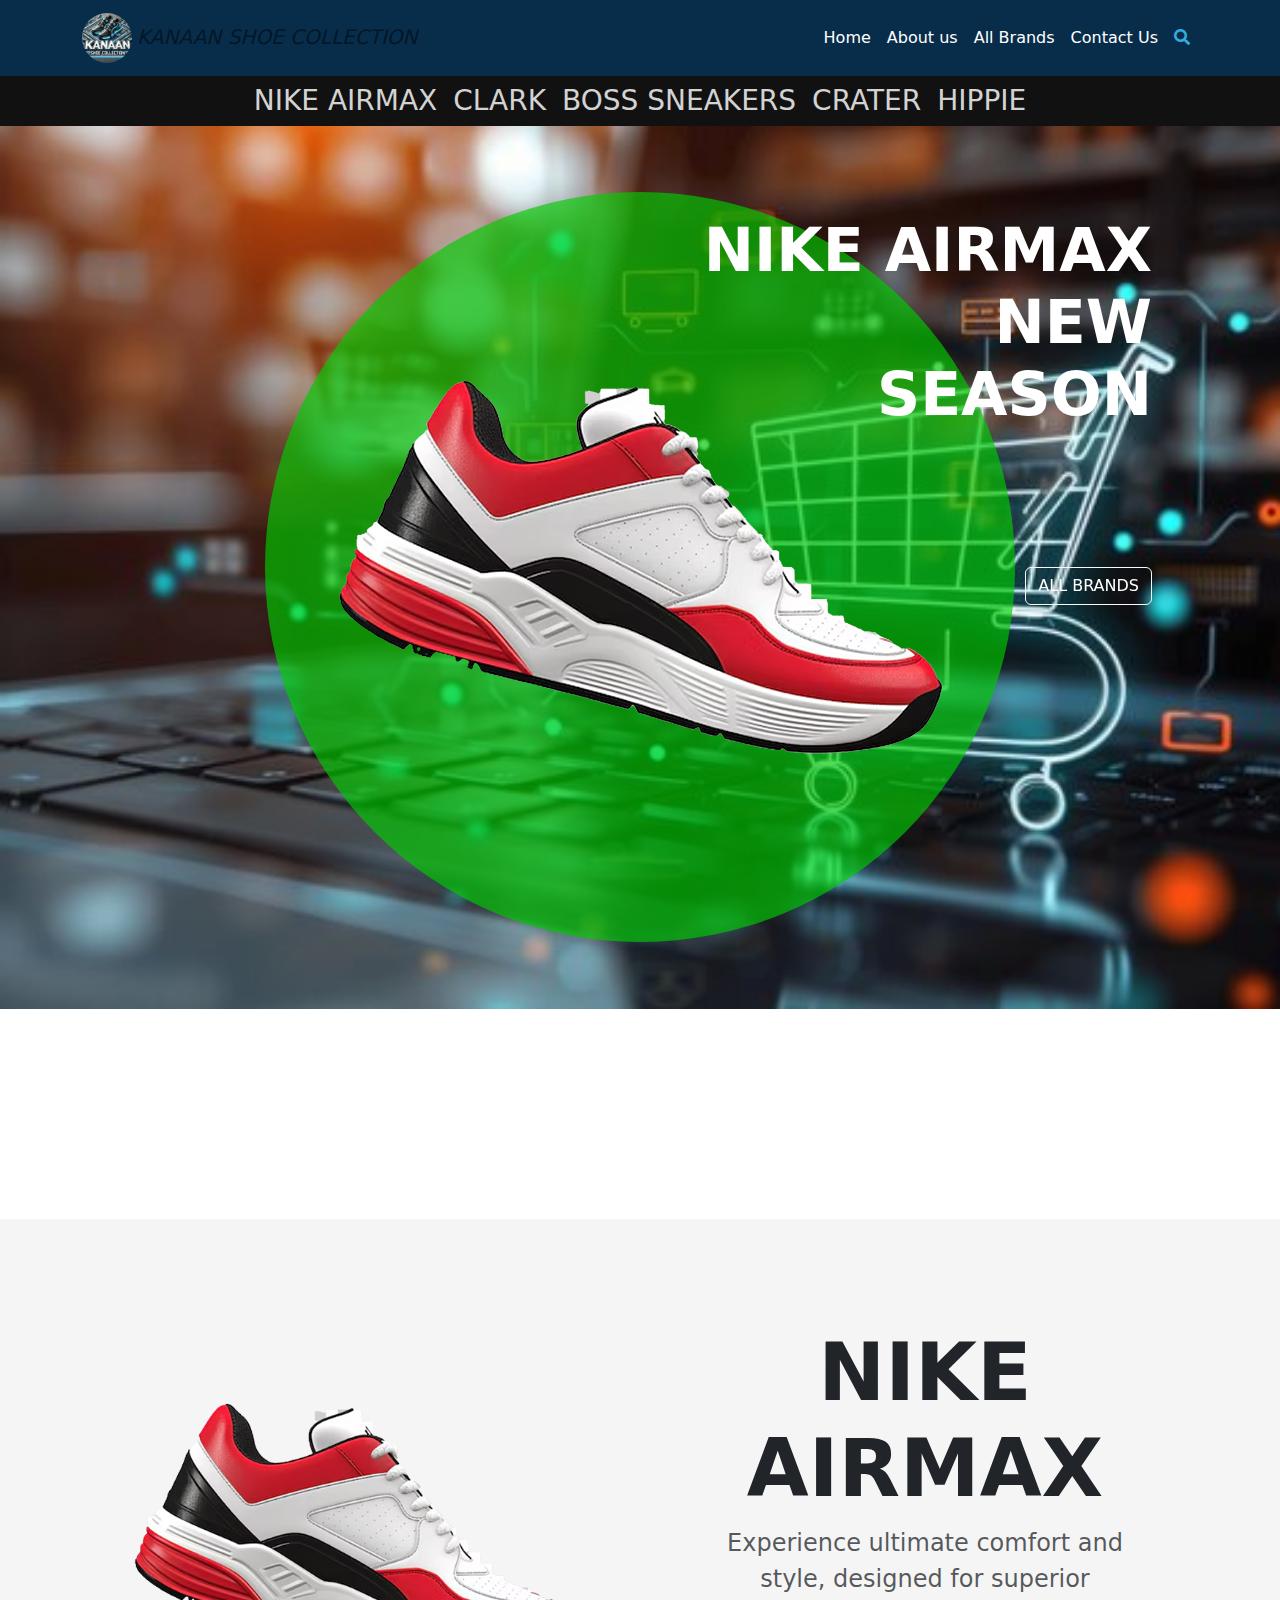
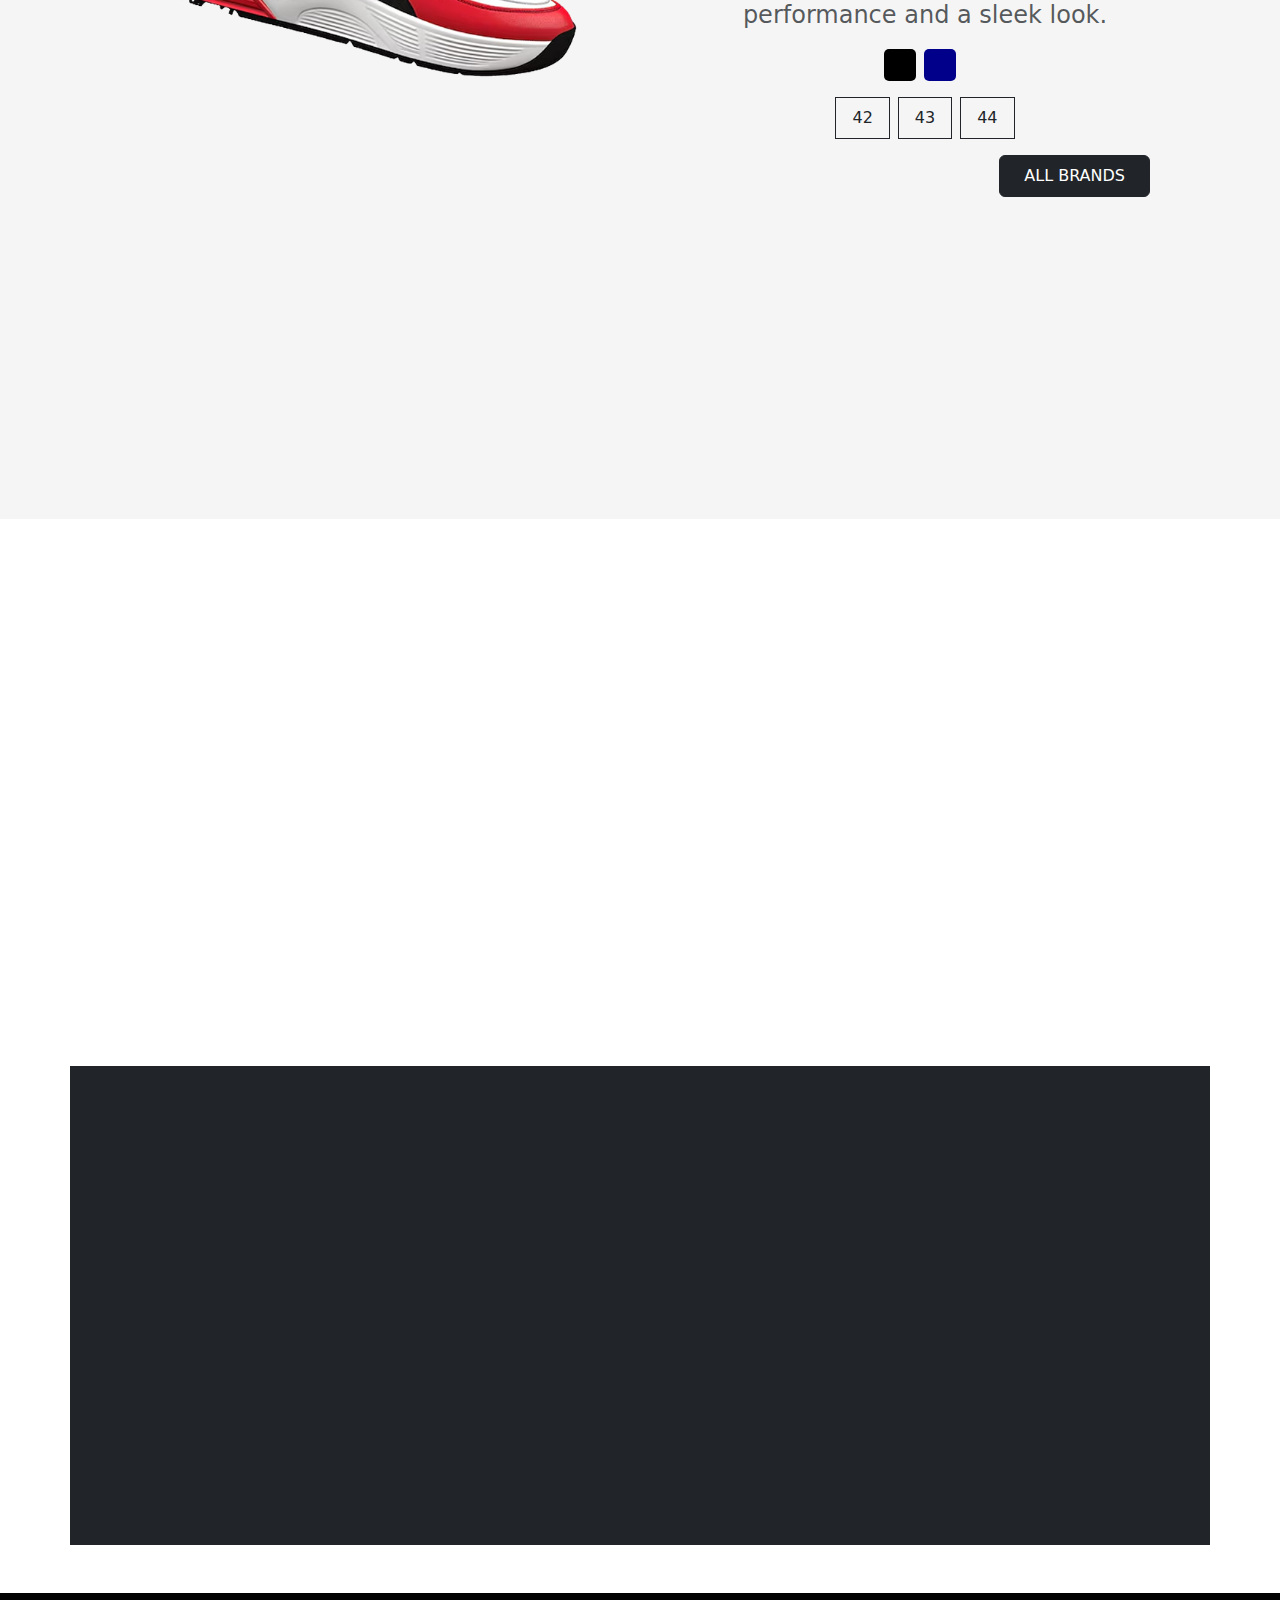
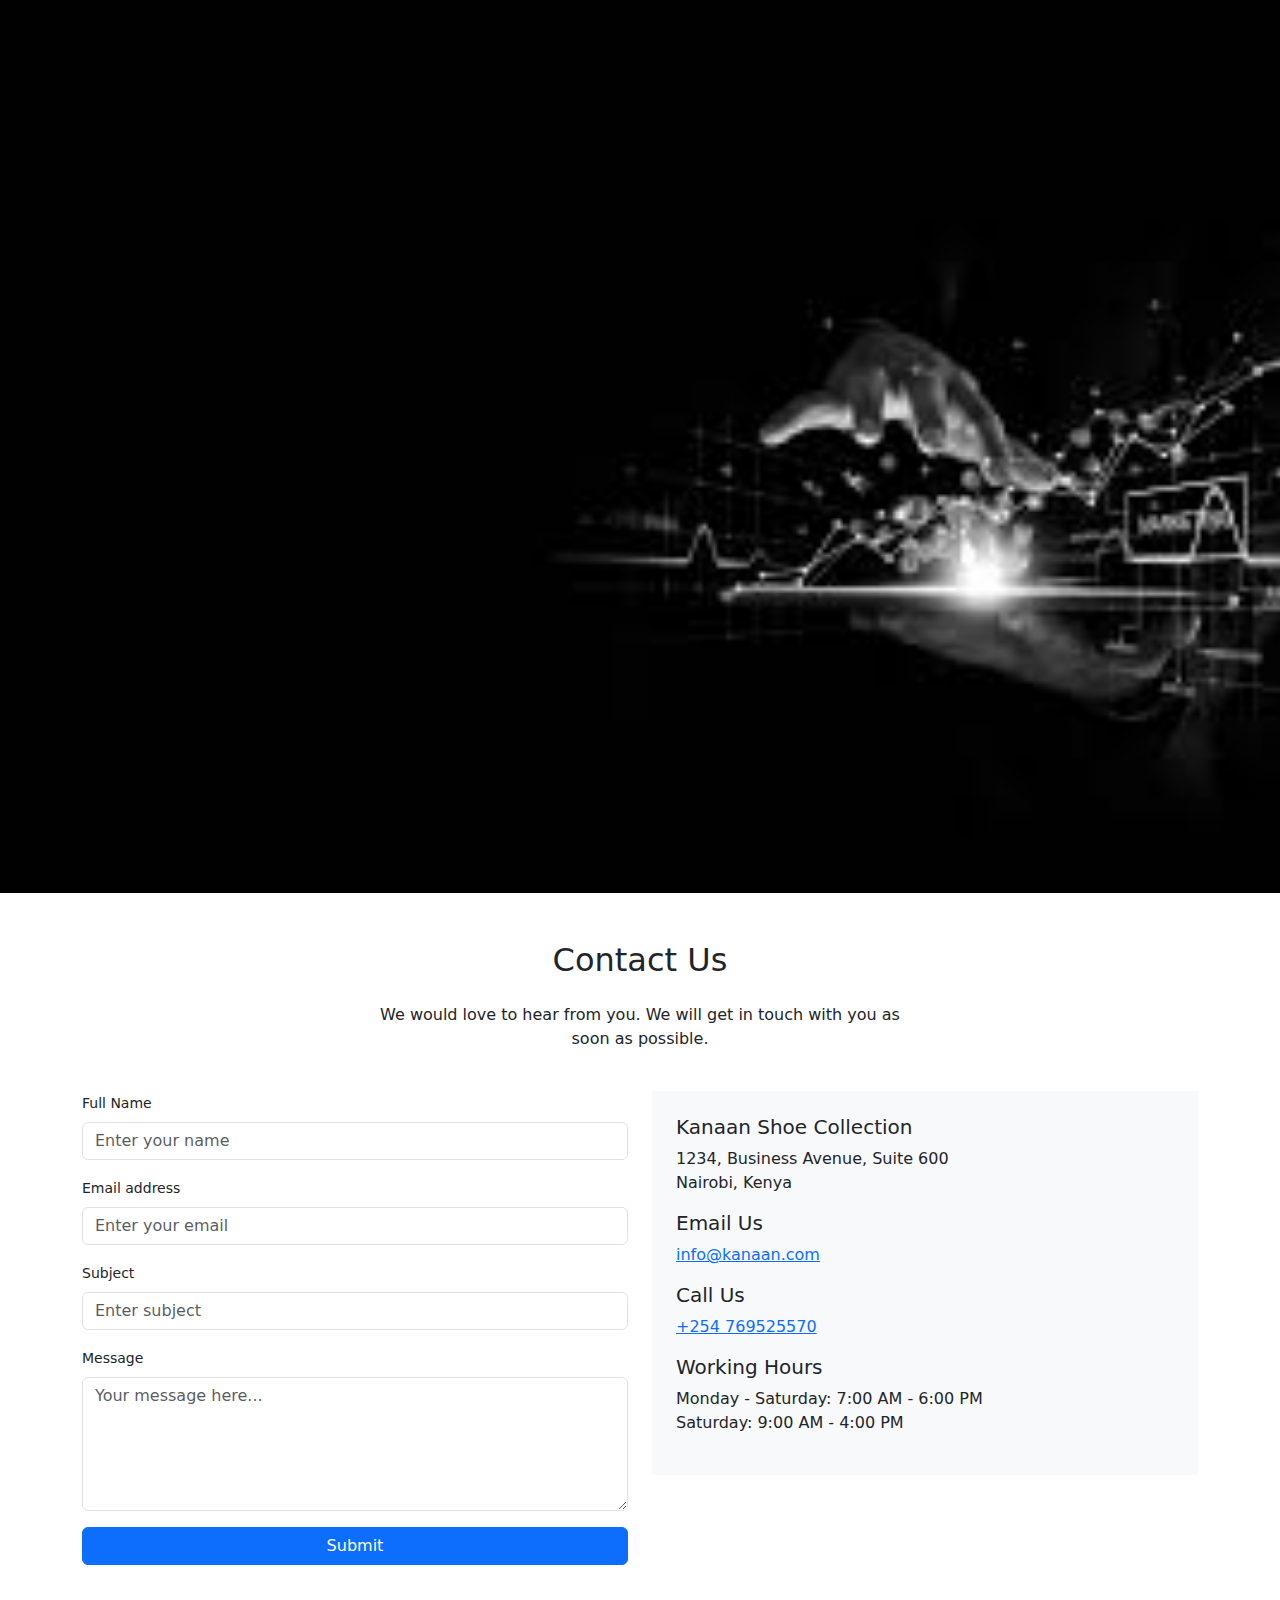
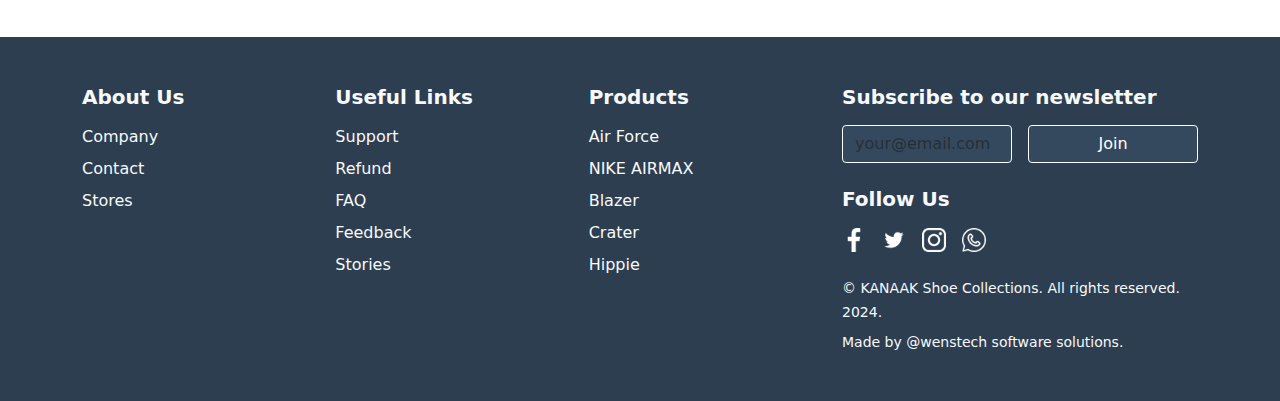
==== commit 7f919c98: "17" ====
--- a/index.html
+++ b/index.html
@@ -302,7 +302,7 @@
                         <h1 class="footerMenuTitle fs-5 fw-bold text-light mb-3">Products</h1>
                         <ul class="footerMenuList list-unstyled">
                             <li class="footerListItem text-light mb-2"><a href="#" class="text-light text-decoration-none">Air Force</a></li>
-                            <li class="footerListItem text-light mb-2"><a href="#" class="text-light text-decoration-none">Air Jordan</a></li>
+                            <li class="footerListItem text-light mb-2"><a href="#" class="text-light text-decoration-none">NIKE AIRMAX</a></li>
                             <li class="footerListItem text-light mb-2"><a href="#" class="text-light text-decoration-none">Blazer</a></li>
                             <li class="footerListItem text-light mb-2"><a href="#" class="text-light text-decoration-none">Crater</a></li>
                             <li class="footerListItem text-light mb-2"><a href="#" class="text-light text-decoration-none">Hippie</a></li>
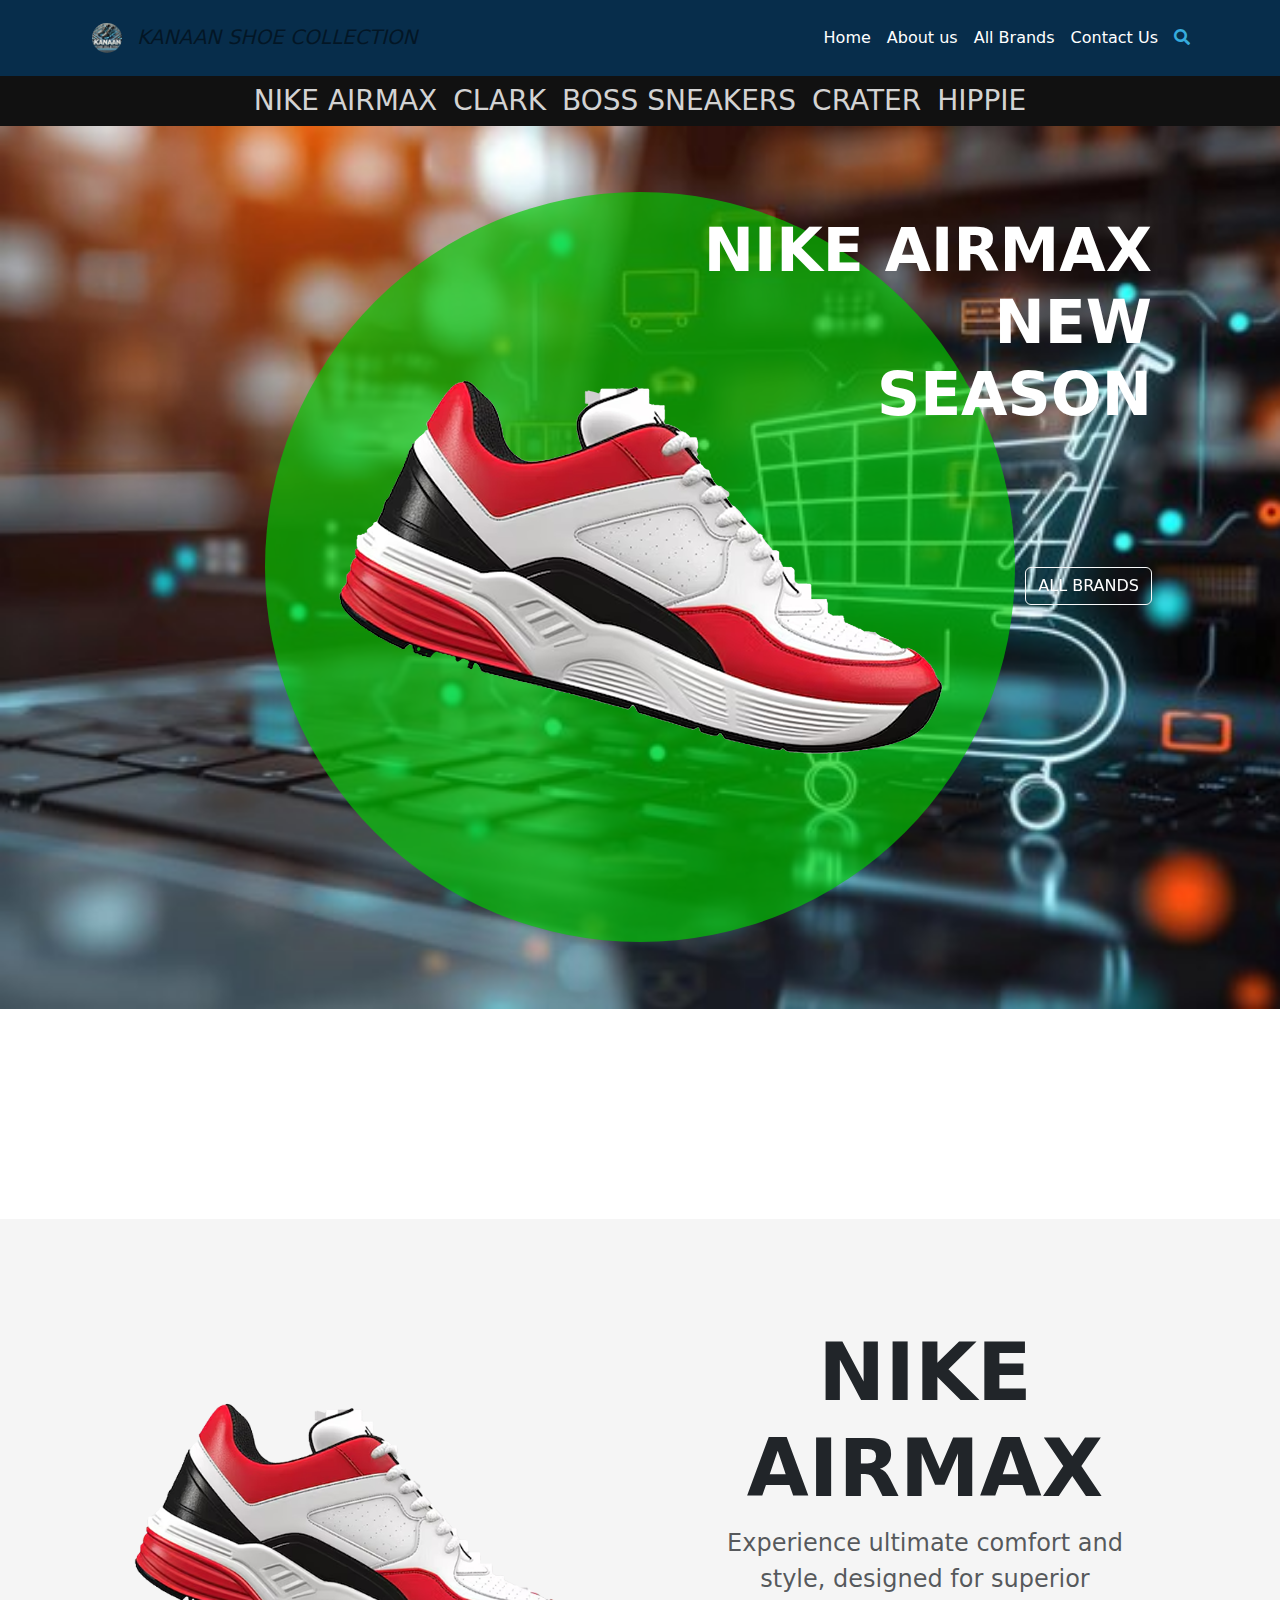
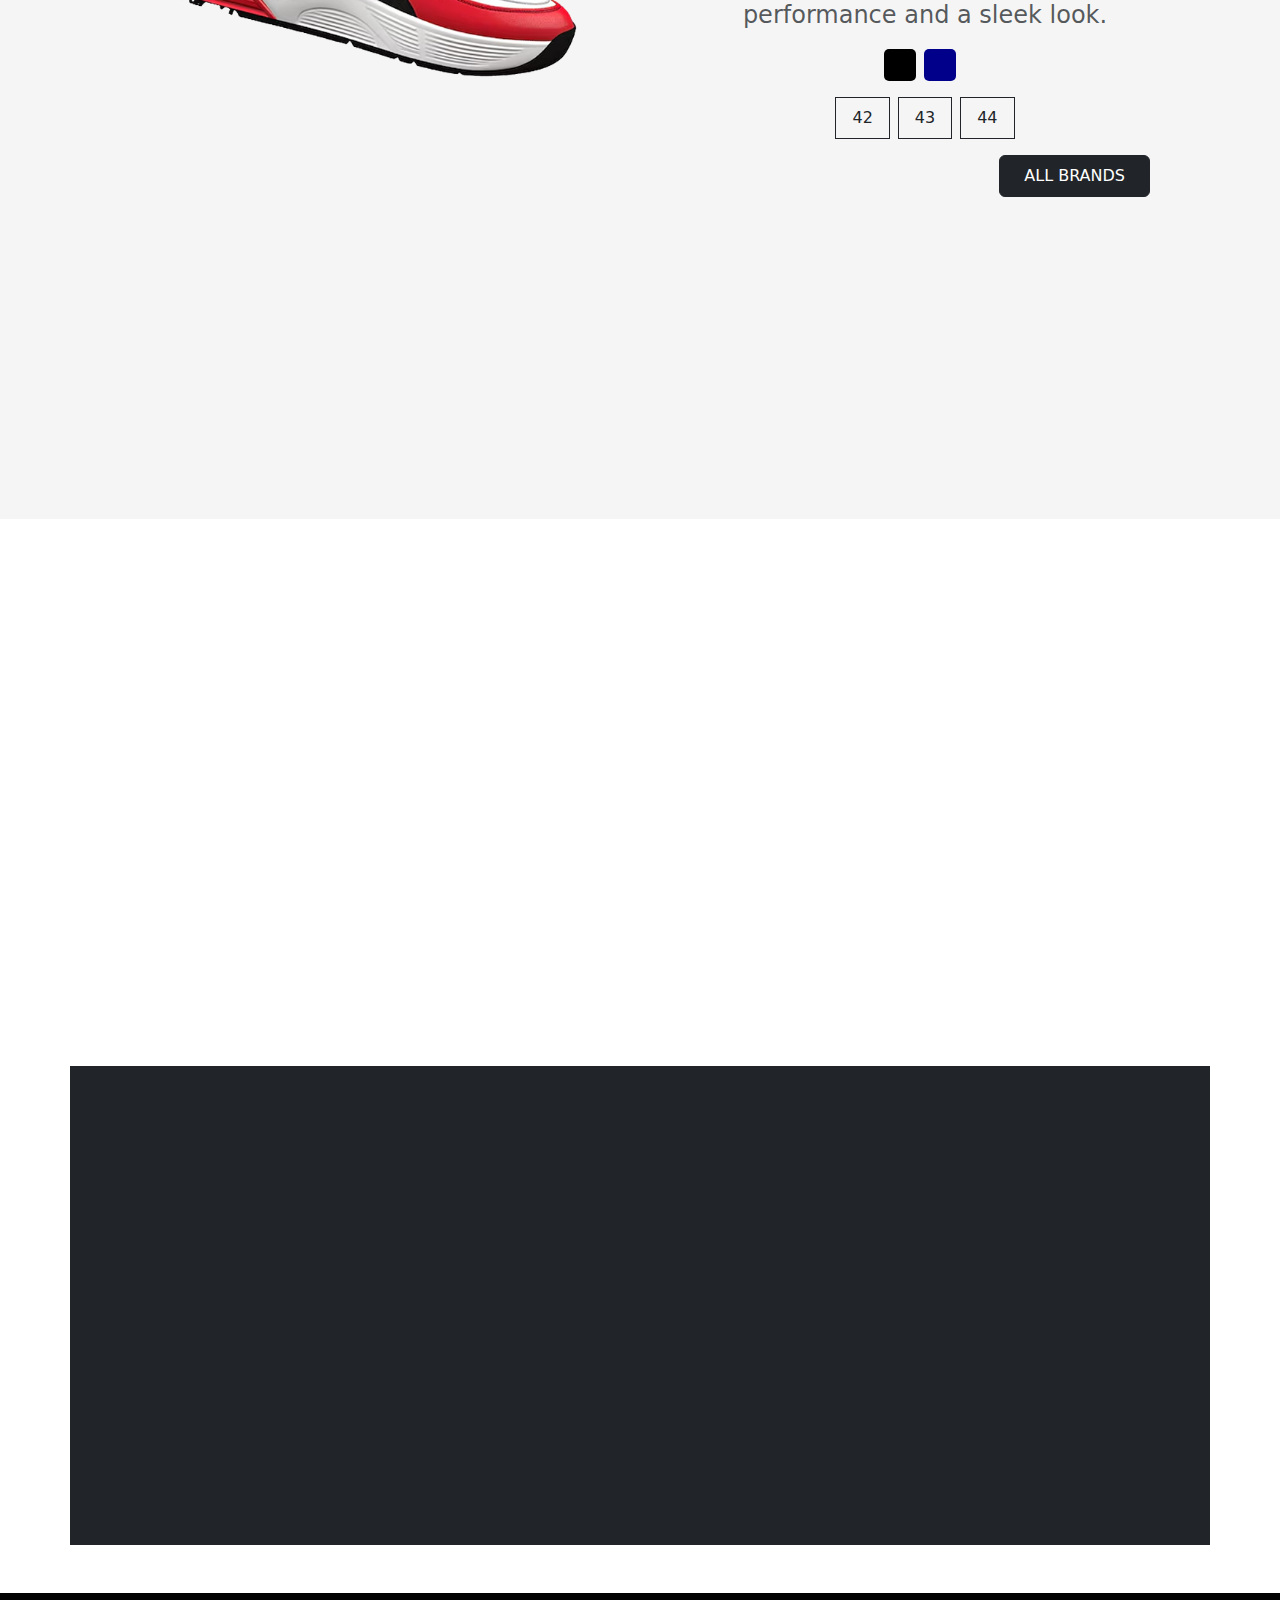
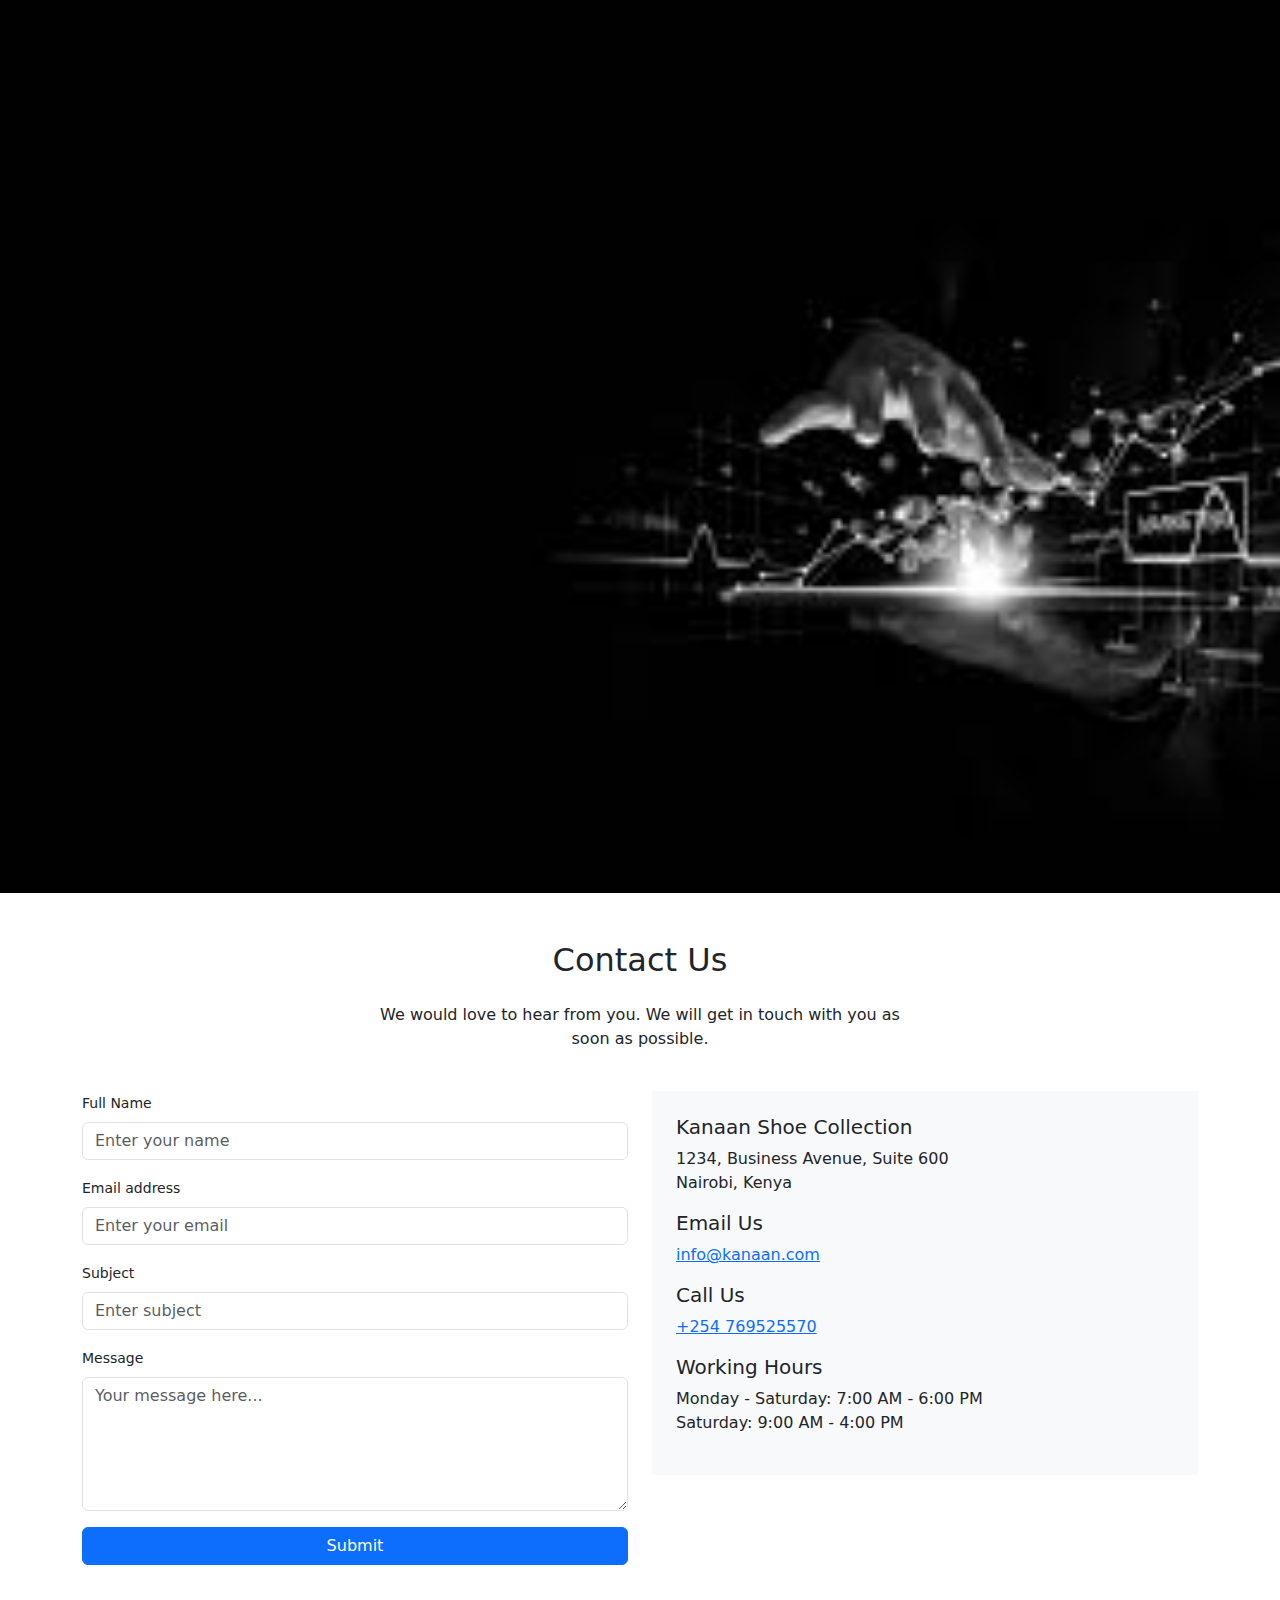
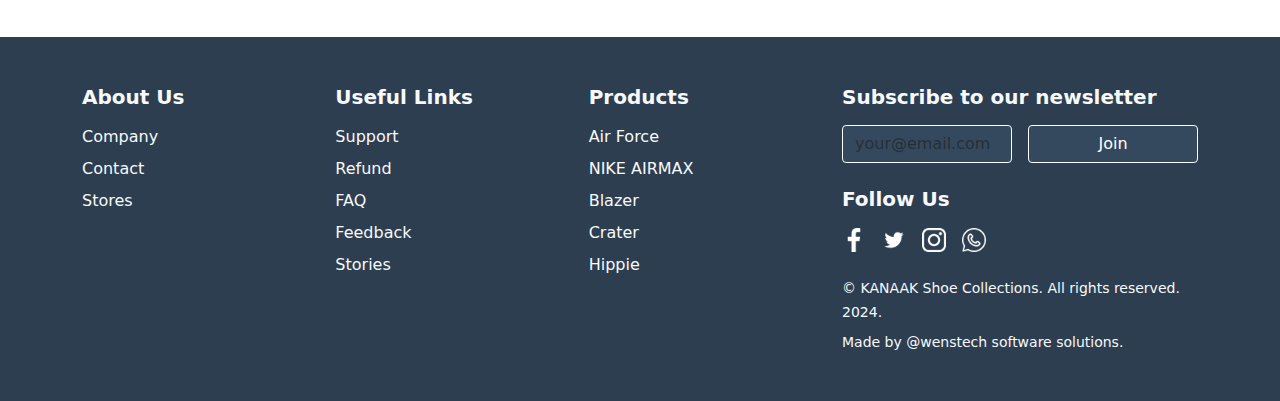
==== commit 0c4b5015: "333" ====
--- a/index.html
+++ b/index.html
@@ -35,7 +35,7 @@
                 <span class="navbar-toggling-icon"></span>
             </button>
             <a class="navbar-brand d-flex align-items-center" href="#">
-                <span class="brand-text" style="color: rgba(0, 0, 0, 0.5);"><img src="images/logo.webp" width="50" height="50" style="border-radius: 50%;" alt="Shoo Store Logo"><i style="margin-left: 5px;">KANAAN SHOE COLLECTION</i></span>
+                <span class="brand-text" style="color: rgba(0, 0, 0, 0.5);"><img src="images/logo.webp" width="50" height="50" style="border-radius: 50%; padding:10px;" alt="Shoo Store Logo"><i style="margin-left: 5px;">KANAAN SHOE COLLECTION</i></span>
             </a>
             <a class="nav-link d-lg-none search-icon-mobile" href="#">
                 <i class="fas fa-search"></i>
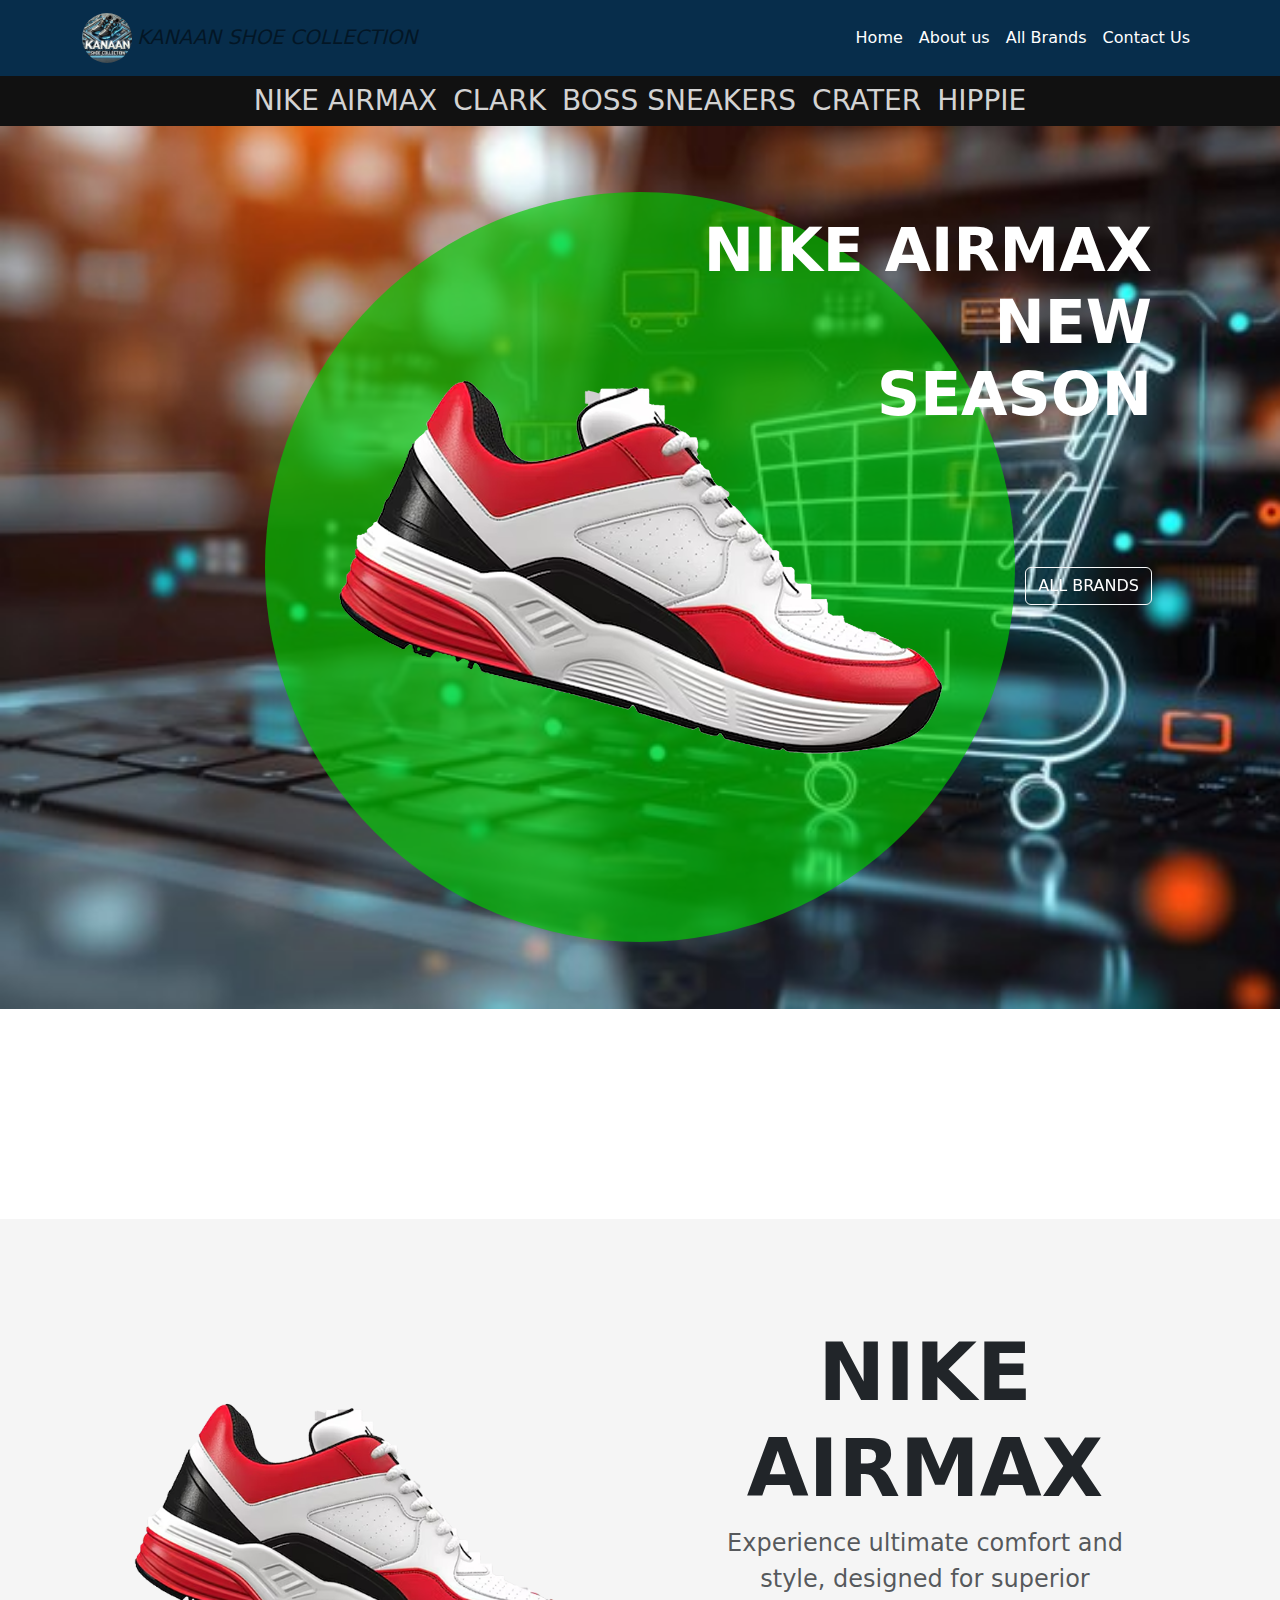
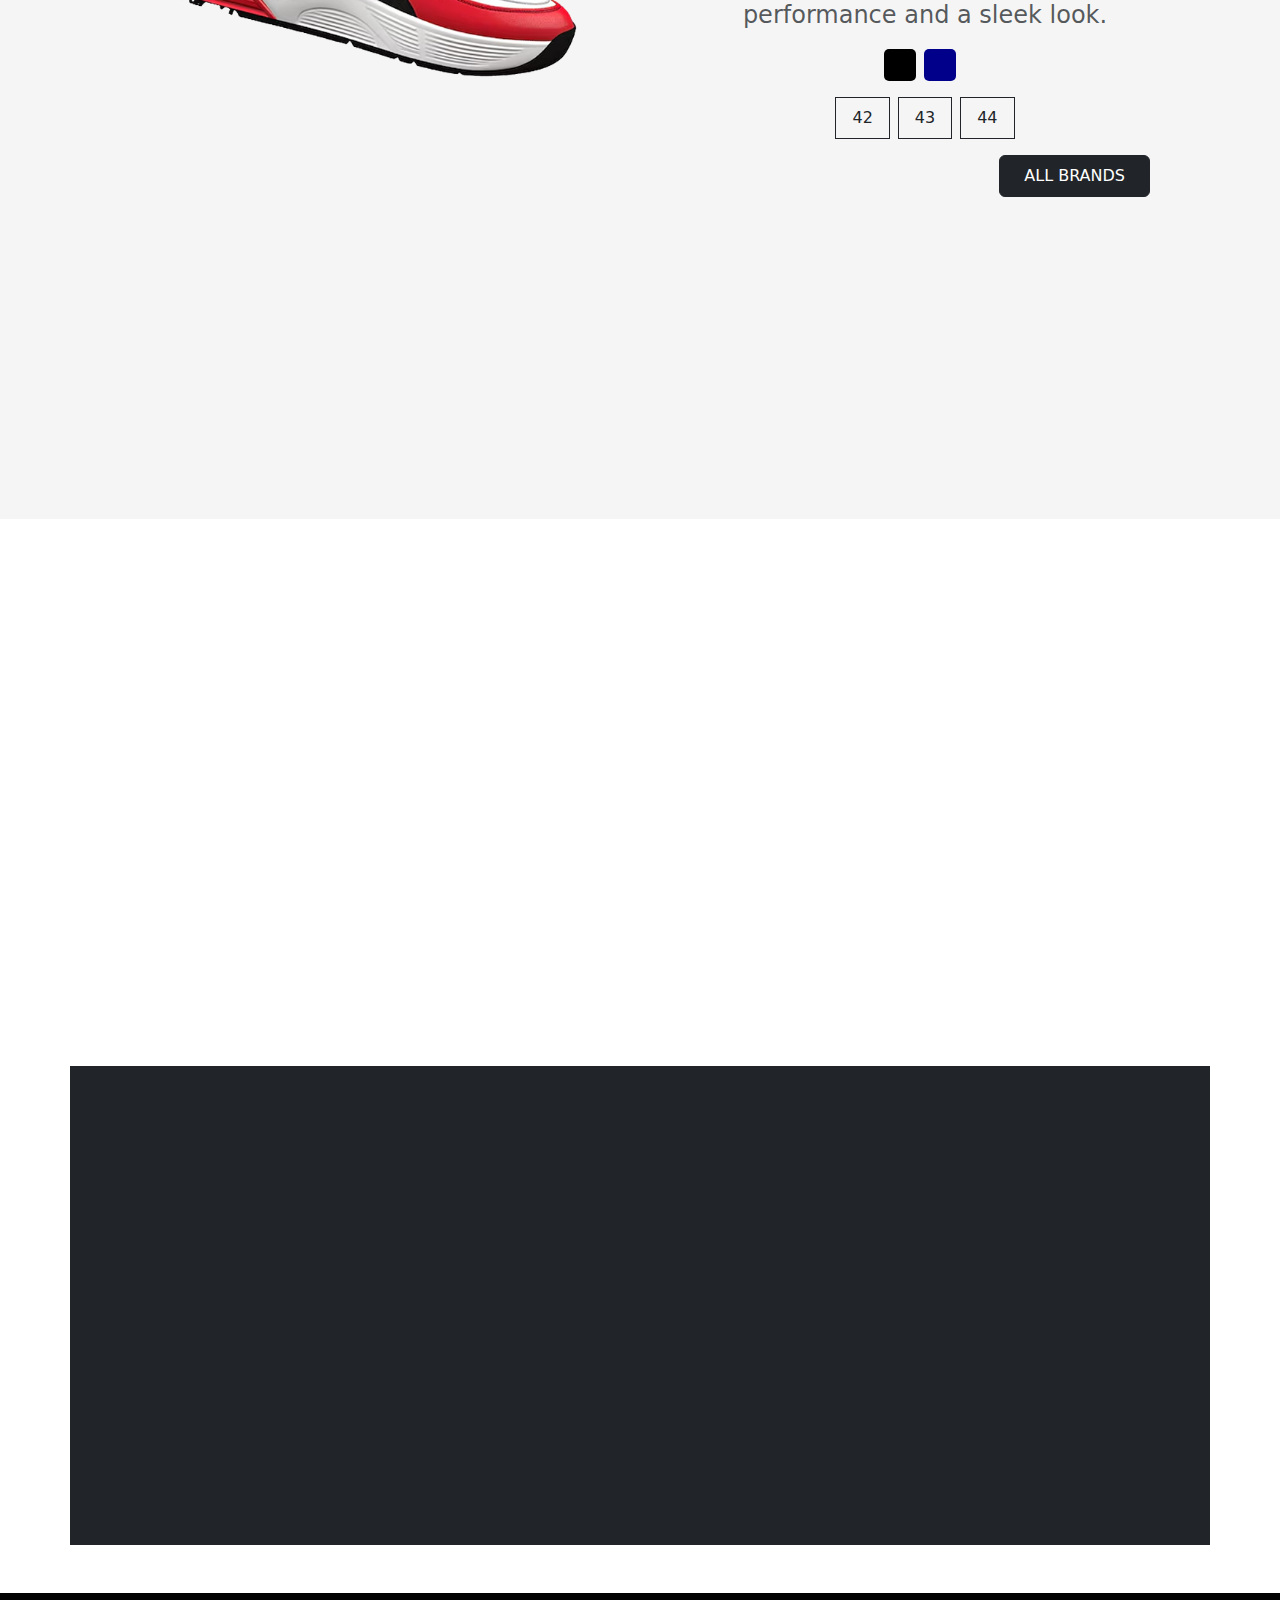
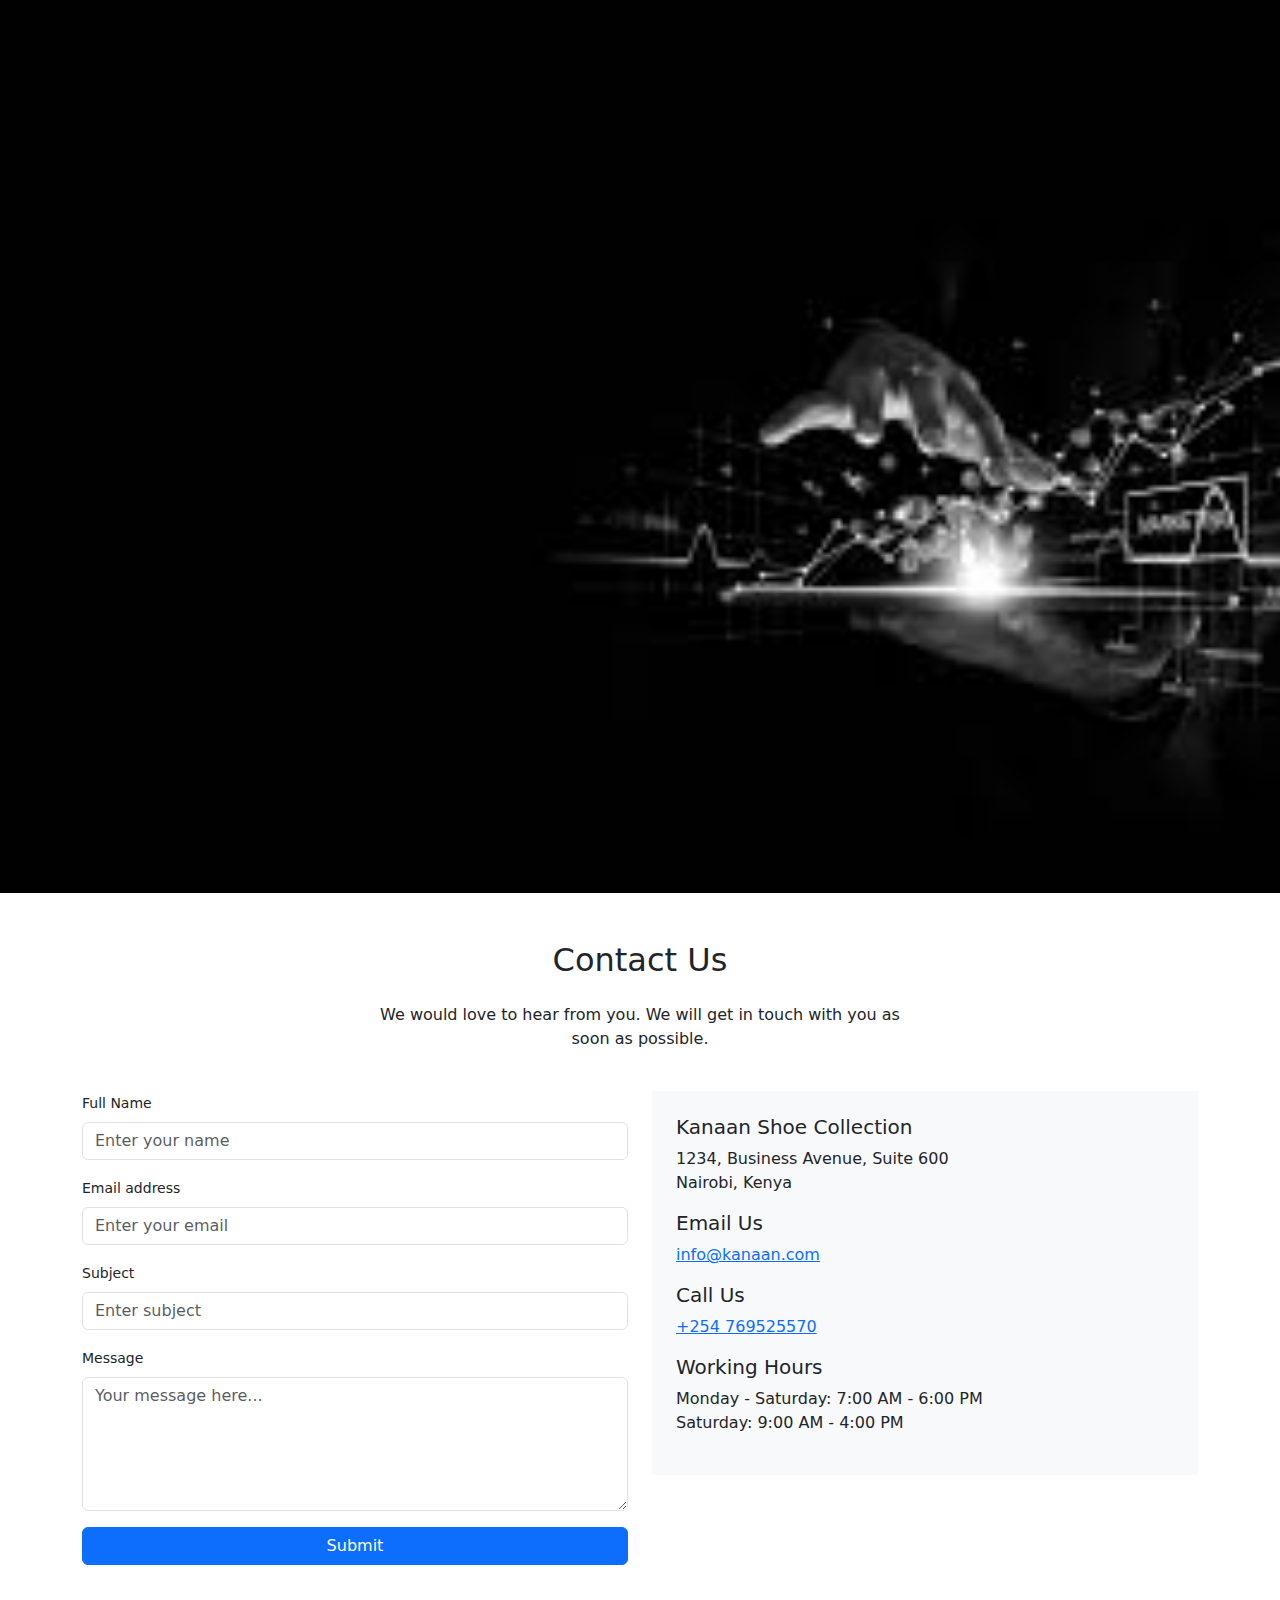
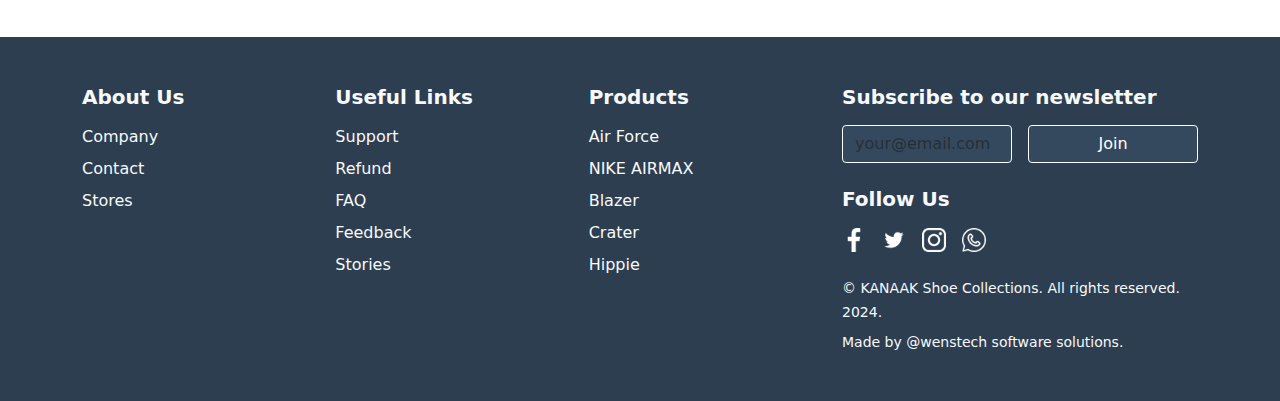
==== commit 1b9660b6: "18" ====
--- a/index.html
+++ b/index.html
@@ -17,7 +17,7 @@
 
 <body>
     <!-- Search Bar -->
-    <div id="searchBar" class="container-fluid py-3 d-none" style="background-color: #f8f9fa; border-bottom: 1px solid #dee2e6;">
+    <!-- <div id="searchBar" class="container-fluid py-3 d-none" style="background-color: #f8f9fa; border-bottom: 1px solid #dee2e6;">
         <div class="container">
             <div class="position-relative">
                 <input style="margin-left: 15px; margin-right: 15px;" type="text" class="form-control" placeholder="Search..." aria-label="Search">
@@ -26,7 +26,7 @@
                 </button>
             </div>
         </div>
-    </div>
+    </div> -->
 
     <!-- Navbar -->
     <nav class="navbar navbar-expand-lg navbar-dark" style="background-color: #072D4B;">
@@ -35,22 +35,22 @@
                 <span class="navbar-toggling-icon"></span>
             </button>
             <a class="navbar-brand d-flex align-items-center" href="#">
-                <span class="brand-text" style="color: rgba(0, 0, 0, 0.5);"><img src="images/logo.webp" width="50" height="50" style="border-radius: 50%; padding:10px;" alt="Shoo Store Logo"><i style="margin-left: 5px;">KANAAN SHOE COLLECTION</i></span>
+                <span class="brand-text" style="color: rgba(0, 0, 0, 0.5);"><img src="images/logo.webp" width="50" height="50" style="border-radius: 50%;" alt="Shoo Store Logo"><i style="margin-left: 5px;">KANAAN SHOE COLLECTION</i></span>
             </a>
-            <a class="nav-link d-lg-none search-icon-mobile" href="#">
+            <!-- <a class="nav-link d-lg-none search-icon-mobile" href="#">
                 <i class="fas fa-search"></i>
-            </a>
+            </a> -->
             <div class="collapse navbar-collapse" id="navbarNav">
                 <ul class="navbar-nav ms-auto">
                     <li class="nav-item"><a class="nav-link" href="#">Home</a></li>
                     <li class="nav-item"><a class="nav-link" href="#about-us">About us</a></li>
                     <li class="nav-item"><a class="nav-link" href="brands.html">All Brands</a></li>
                     <li class="nav-item"><a class="nav-link" href="#contact-us">Contact Us</a></li>
-                    <li class="nav-item search-icon d-none d-lg-block">
+                    <!-- <li class="nav-item search-icon d-none d-lg-block">
                         <a class="nav-link" href="#">
                             <i class="fas fa-search" style="color: #36abdd;"></i>
                         </a>
-                    </li>
+                    </li> -->
                 </ul>
             </div>
         </div>
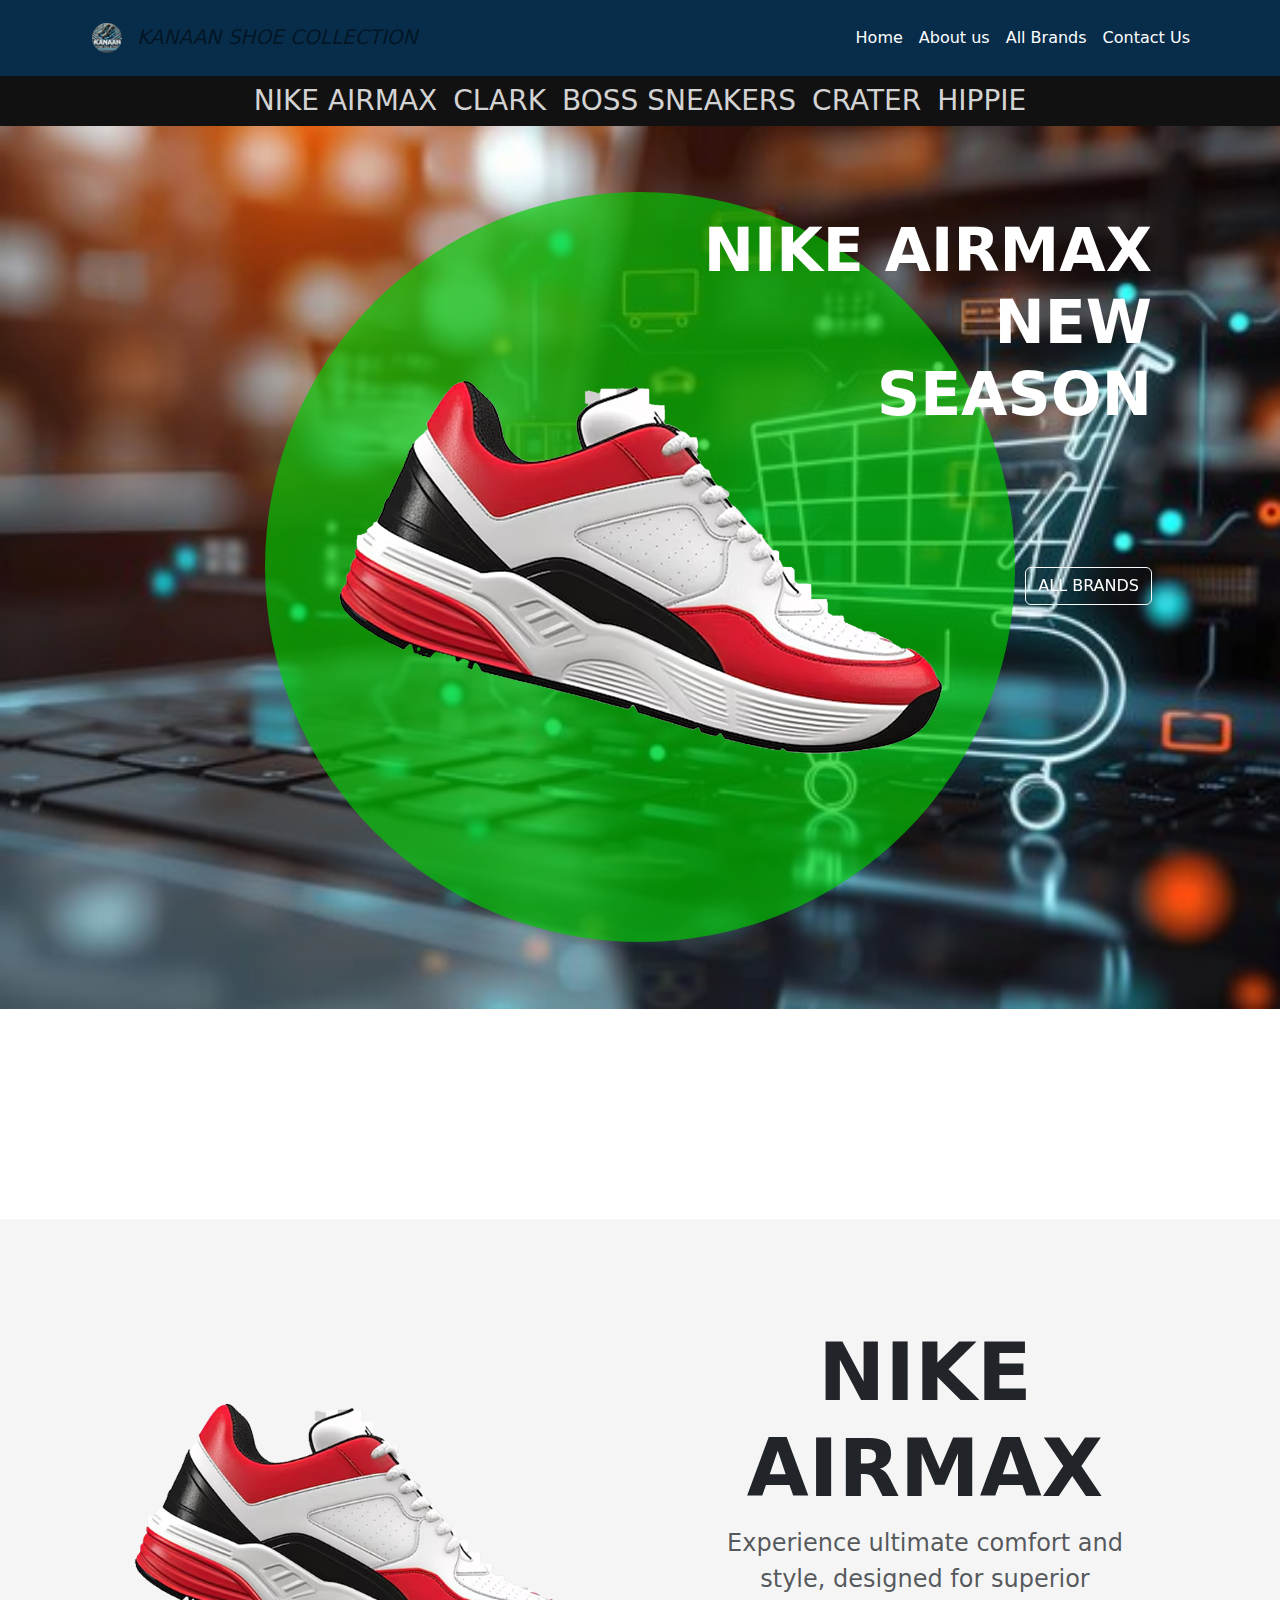
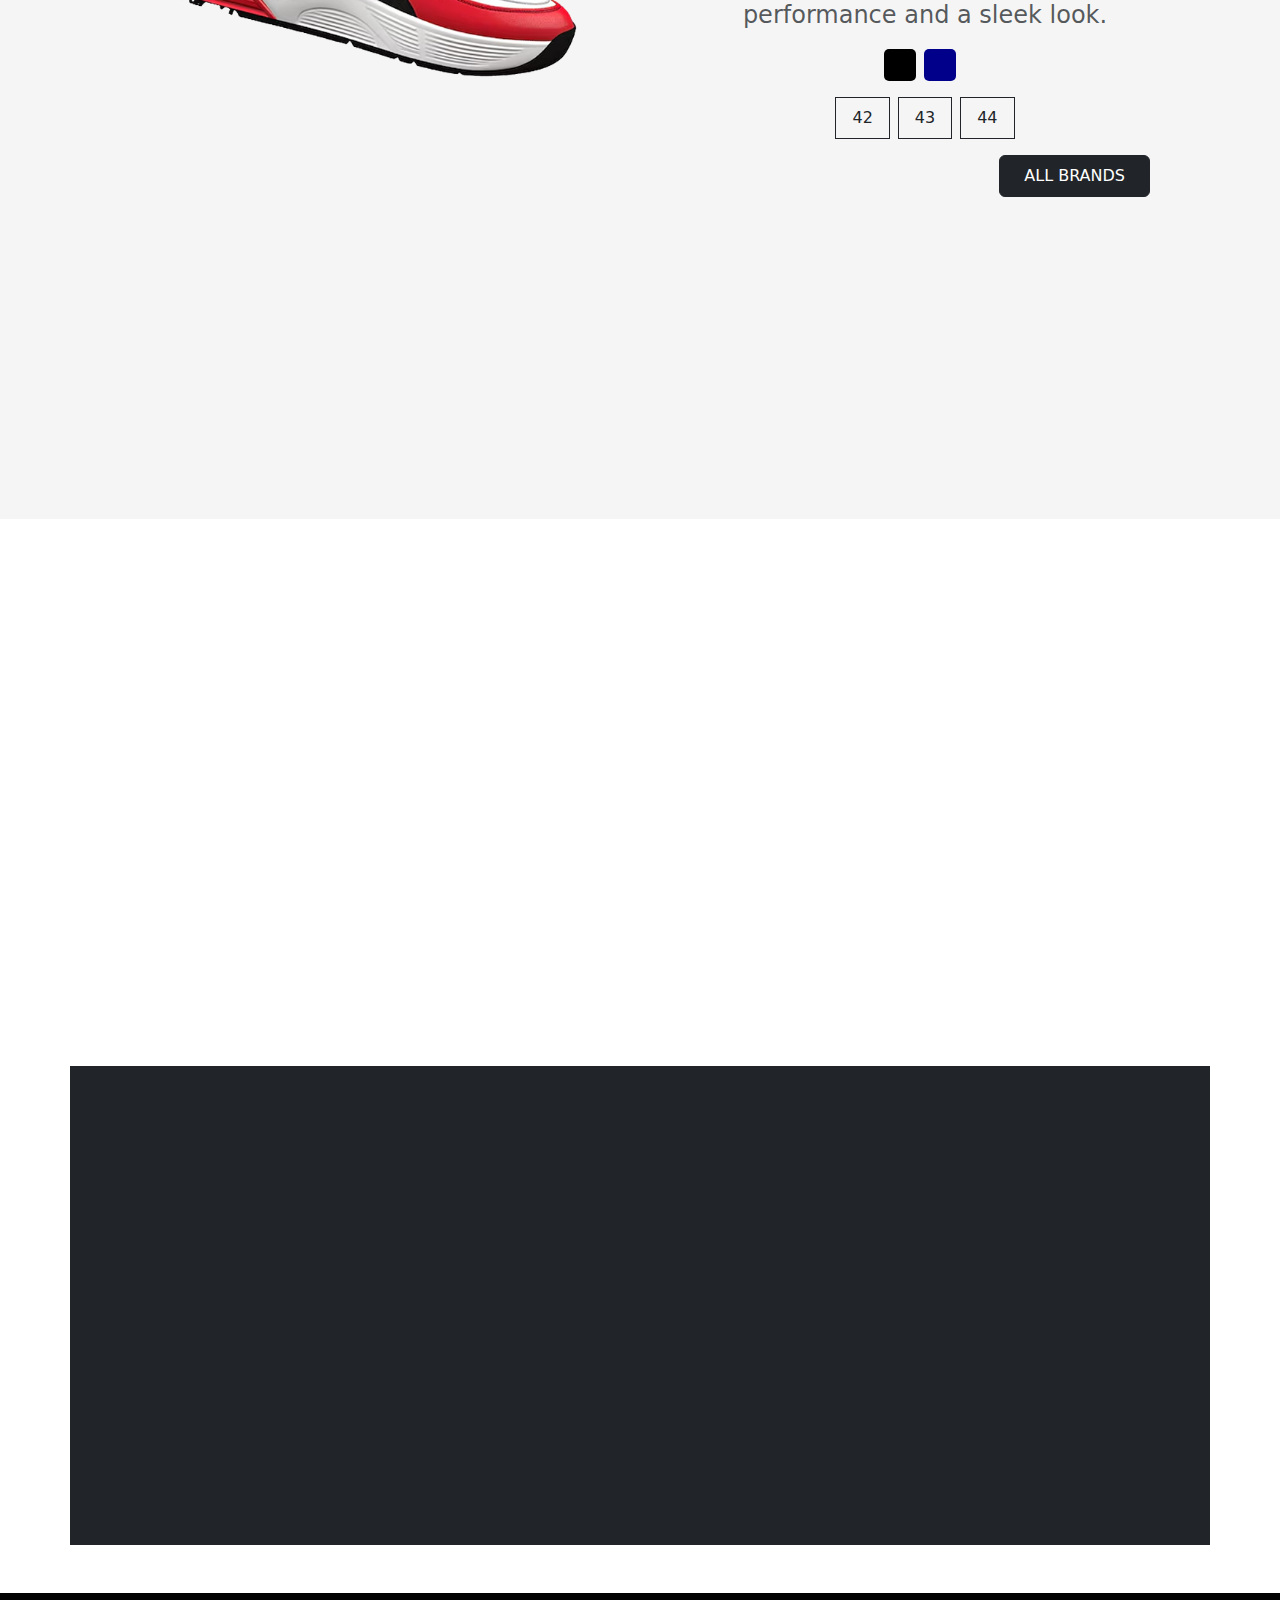
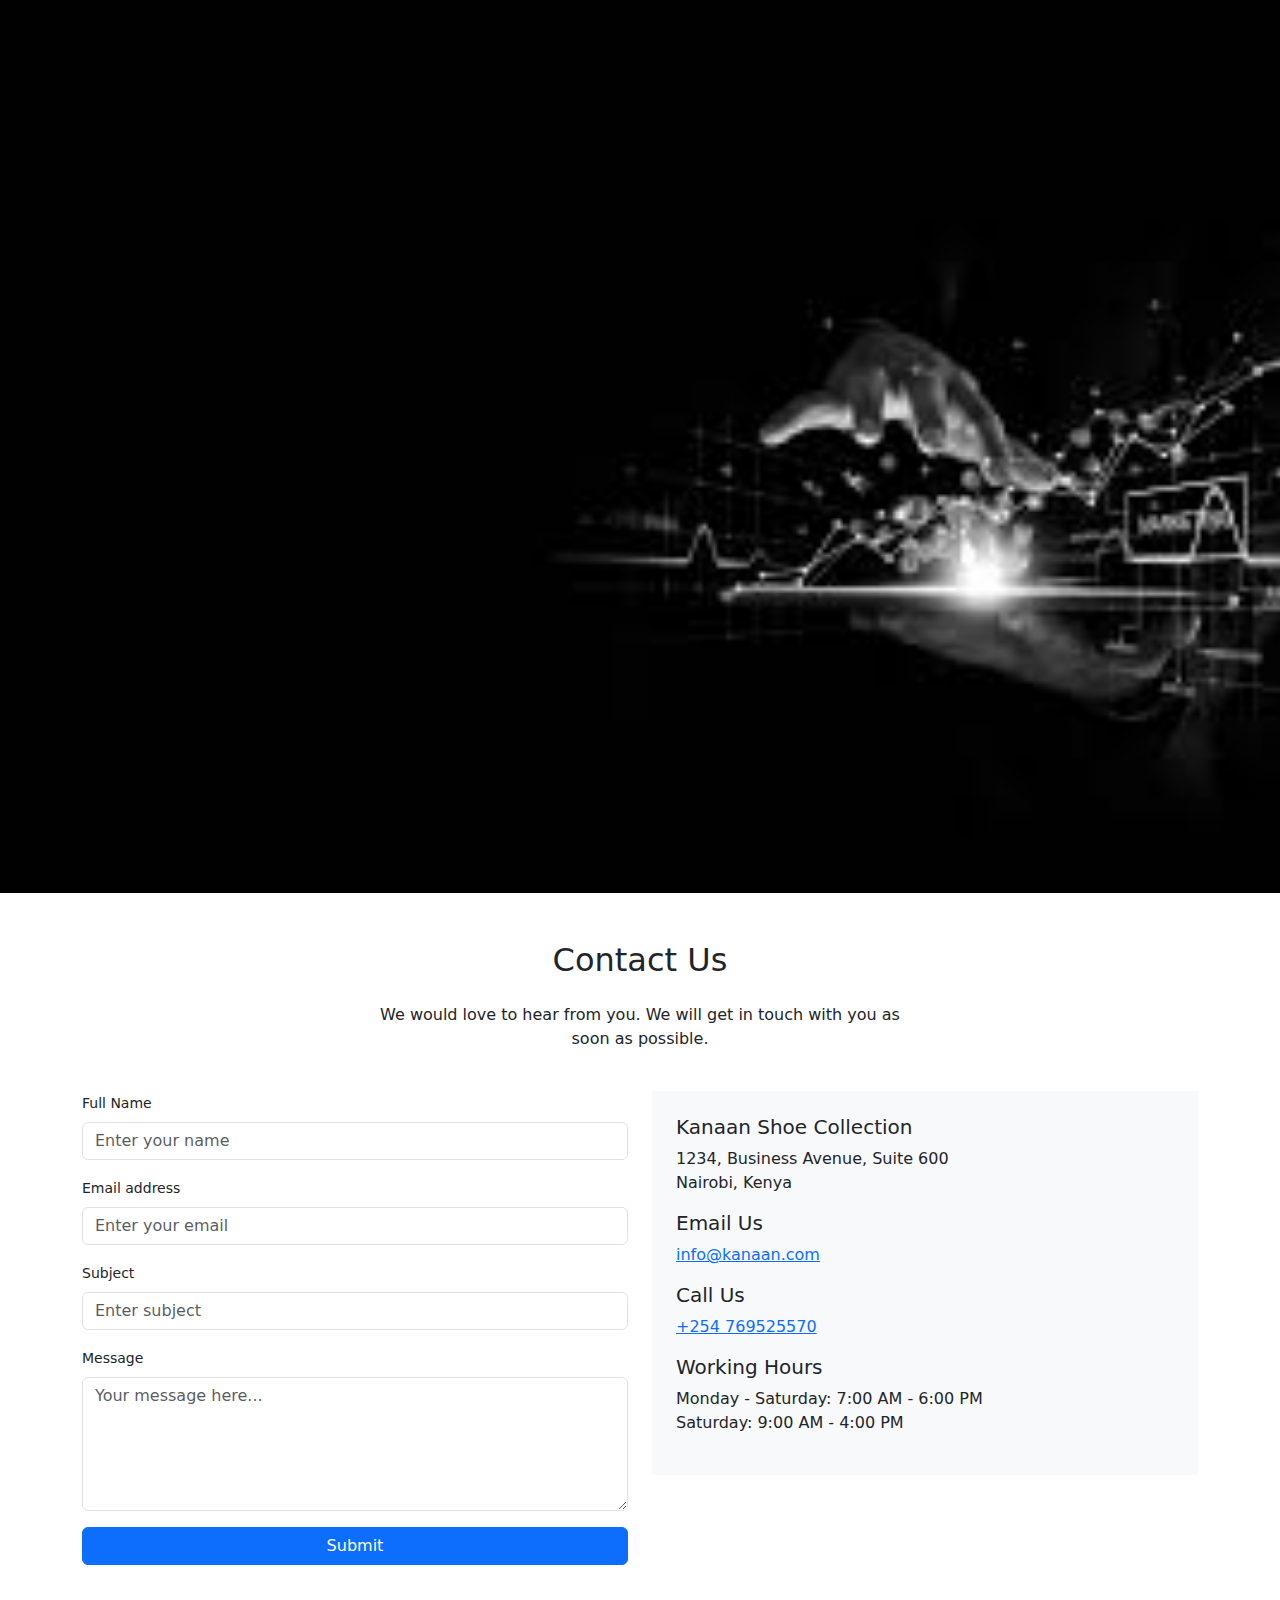
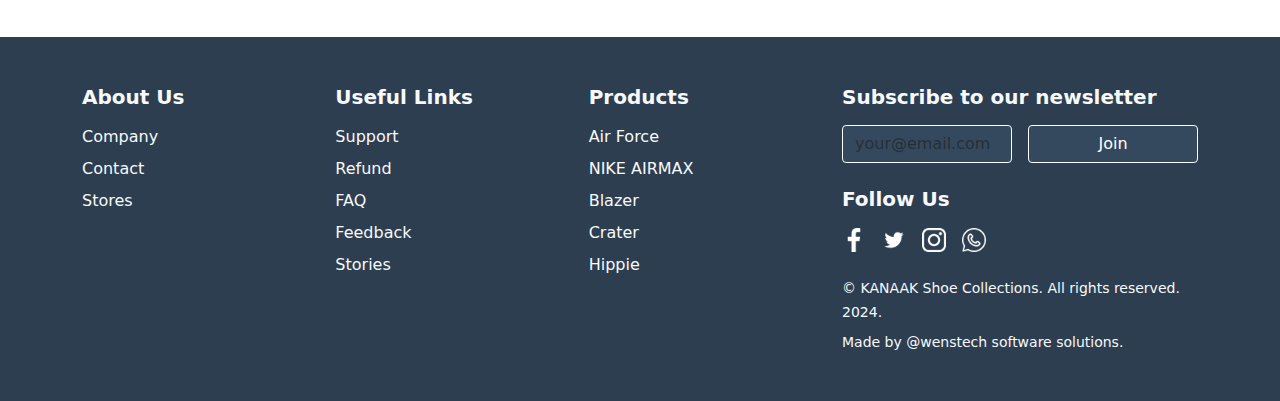
==== commit e40e6e51: "19" ====
--- a/index.html
+++ b/index.html
@@ -17,7 +17,7 @@
 
 <body>
     <!-- Search Bar -->
-    <!-- <div id="searchBar" class="container-fluid py-3 d-none" style="background-color: #f8f9fa; border-bottom: 1px solid #dee2e6;">
+    <div id="searchBar" class="container-fluid py-3 d-none" style="background-color: #f8f9fa; border-bottom: 1px solid #dee2e6;">
         <div class="container">
             <div class="position-relative">
                 <input style="margin-left: 15px; margin-right: 15px;" type="text" class="form-control" placeholder="Search..." aria-label="Search">
@@ -26,7 +26,7 @@
                 </button>
             </div>
         </div>
-    </div> -->
+    </div>
 
     <!-- Navbar -->
     <nav class="navbar navbar-expand-lg navbar-dark" style="background-color: #072D4B;">
@@ -35,11 +35,11 @@
                 <span class="navbar-toggling-icon"></span>
             </button>
             <a class="navbar-brand d-flex align-items-center" href="#">
-                <span class="brand-text" style="color: rgba(0, 0, 0, 0.5);"><img src="images/logo.webp" width="50" height="50" style="border-radius: 50%;" alt="Shoo Store Logo"><i style="margin-left: 5px;">KANAAN SHOE COLLECTION</i></span>
+                <span class="brand-text" style="color: rgba(0, 0, 0, 0.5);"><img src="images/logo.webp" width="50" height="50" style="border-radius: 50%; padding:10px;" alt="Shoo Store Logo"><i style="margin-left: 5px;">KANAAN SHOE COLLECTION</i></span>
             </a>
-            <!-- <a class="nav-link d-lg-none search-icon-mobile" href="#">
+            <a class="nav-link d-lg-none search-icon-mobile" href="#">
                 <i class="fas fa-search"></i>
-            </a> -->
+            </a>
             <div class="collapse navbar-collapse" id="navbarNav">
                 <ul class="navbar-nav ms-auto">
                     <li class="nav-item"><a class="nav-link" href="#">Home</a></li>
